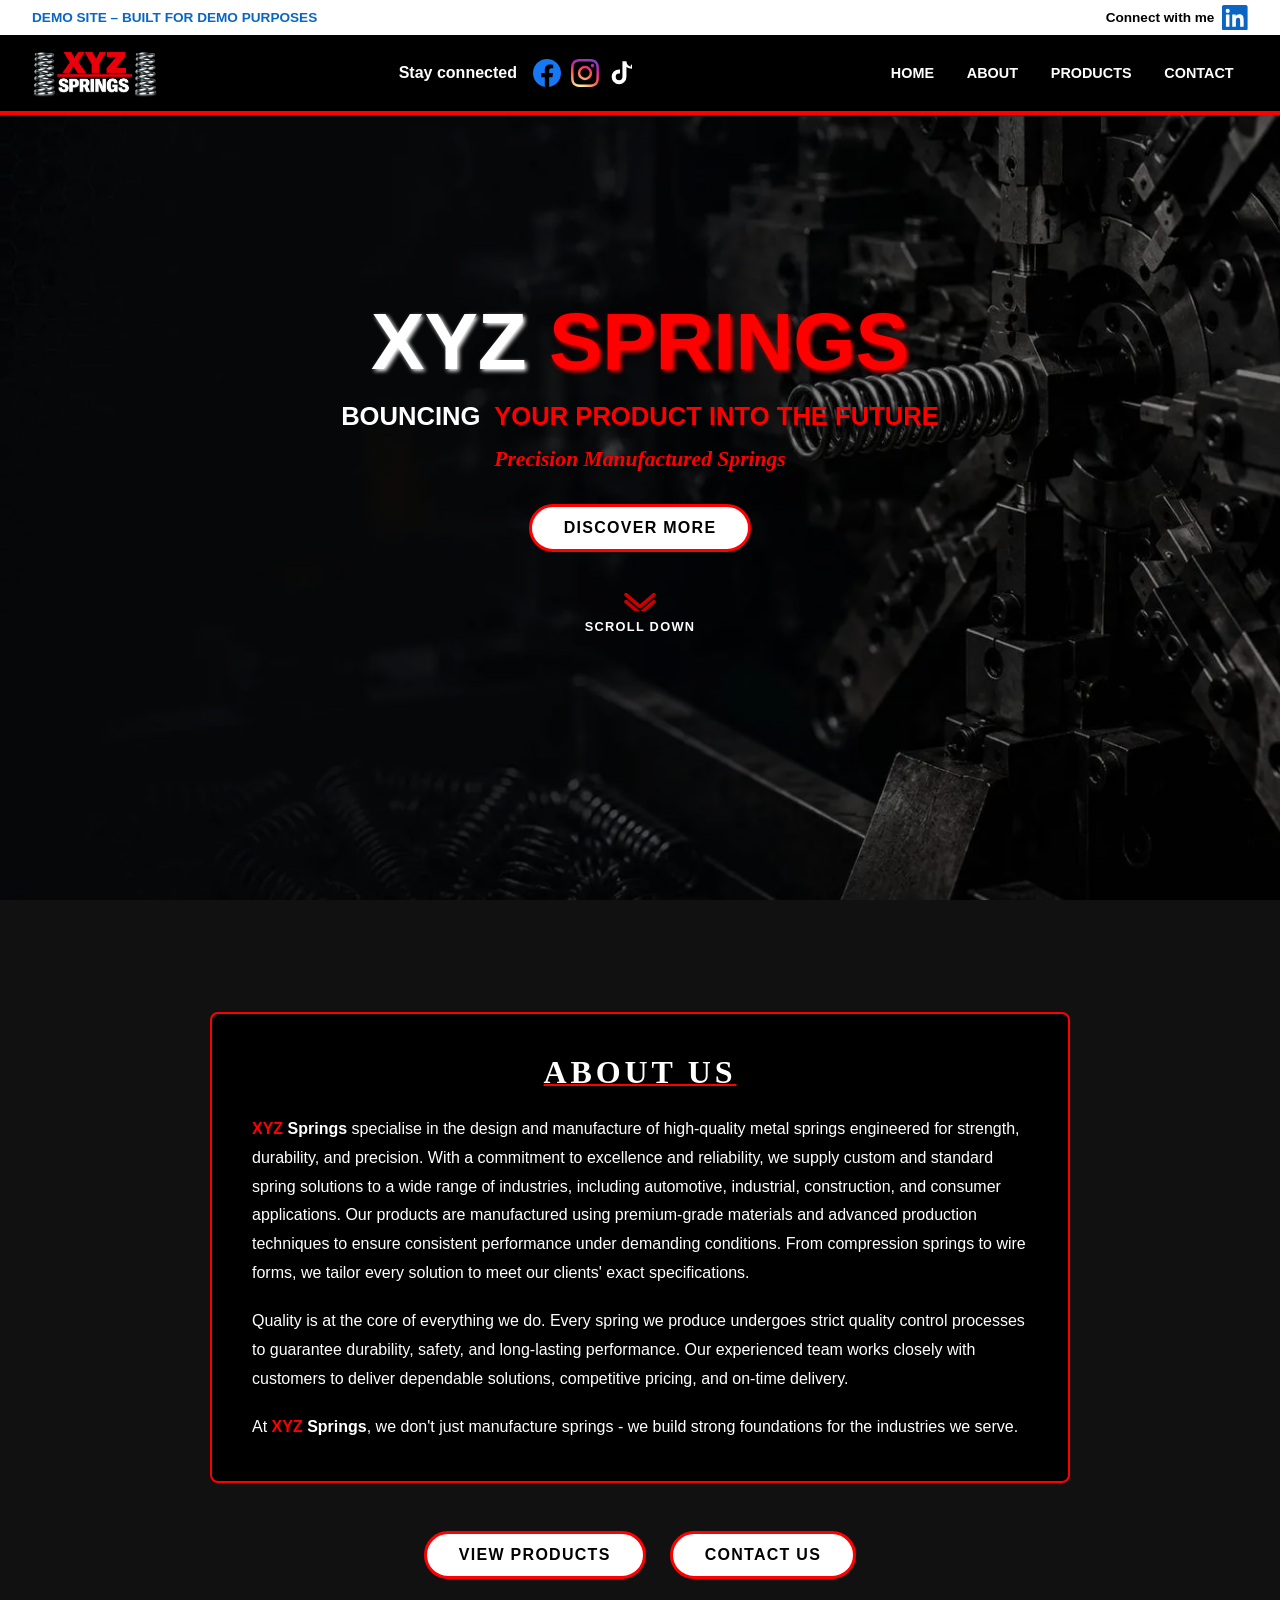
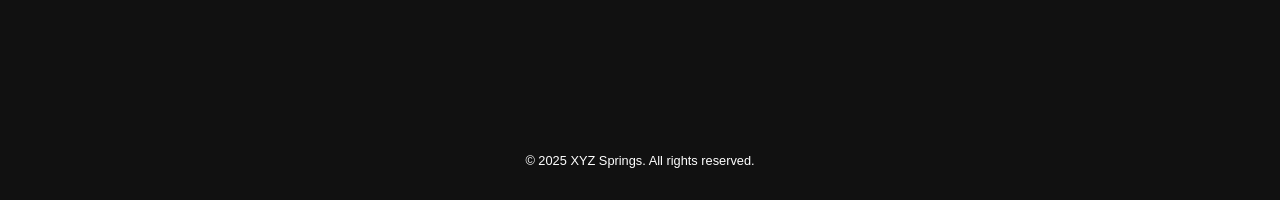
==== xyzspringswebsite/index.html @ 421bb746 "Add files via upload" ====
<!DOCTYPE html>
<html lang="en">
  <head>
    <meta charset="UTF-8">
    <meta name="viewport" content="width=device-width, initial-scale=1.0">
    
    <title>Home | XYZ Springs</title>
    <meta name="description" content="XYZ Springs manufactures high-quality metal compression springs, tension springs, torsion springs and wire forms.">
    <link rel="canonical" href="https://www.xyzsprings.vercel.app/">
    
    <meta name="robots" content="index, follow">

    <meta name="author" content="Nazarite Digital Solutions">
    
    <link rel="icon" type="image/svg+xml" href="xyzspringsfavicon.svg">
    <link rel="stylesheet" href="xyzsprings-headercss.css">
    
    <style>
      *, 
      *::before, 
      *::after {
        box-sizing: border-box;
        margin: 0;
        padding: 0;
      }

      html {
        scroll-behavior: smooth;
      }

      body {
        overflow-x: hidden;
      }
        
/* ─────────────────────────────────────────────────── HERO PAGE ──────────────────────────────────────────────────── */
        
      .site-header {
        position: fixed;
        top: 0;
        left: 0;
        width: 100%;
        z-index: 1000;
      }
      
      #hero {
        position: relative;
        width: 100%;
        height: 100vh;
        overflow: hidden;
        display: flex;
        align-items: center;
        justify-content: center;
      }

      .hero-bg {
        position: absolute;
        inset: 0;
        background-image: image-set(
          url("heropage-background.webp") type("image/webp"),
          url("heropage-background.jpg") type("image/png")
        );
        background-size: cover;
        background-position: center;
        background-repeat: no-repeat;
        z-index: 0;
        animation: bgFlyIn 1s cubic-bezier(0.22, 1, 0.36, 1) forwards;
      }

      @keyframes bgFlyIn {
        from { transform: translateX(100%); }
        to   { transform: translateX(0); }
      }

      .hero-bg::after {
        content: '';
        position: absolute;
        inset: 0;
        background: rgba(0,0,0,0.45);
      }

      /* ---------- HERO PAGE WRAPPER ---------- */
        
      .hero-content {
        position: relative;
        z-index: 1;
        display: flex;
        flex-direction: column;
        align-items: center;
        text-align: center;
        width: 90%;
        max-width: 900px;
        margin-top: 2rem;
        animation: contentFlyIn 1s cubic-bezier(0.22, 1, 0.36, 1) 0.15s both;
      }

      @keyframes contentFlyIn {
        from { transform: translateX(-110vw); opacity: 0; }
        to   { transform: translateX(0);      opacity: 1; }
      }

      /* ---------- MAIN TITLE ---------- */
        
      .hero-title {
        font-family: Arial, sans-serif;
        font-size: clamp(2.5rem, 7vw, 5rem);
        font-weight: 700;
        text-transform: uppercase;
        line-height: 1.1;
        margin-bottom: 1rem;
      }

      .hero-title .red { 
        color: white;
        text-shadow: 2px 2px 4px white;
      }
        
      .hero-title .white { 
        color: red; 
        text-shadow: 2px 2px 4px red;
      }

      /* ---------- HERO PAGE TAGLINE ---------- */
        
      .hero-tagline {
        font-family: Arial, sans-serif;
        font-size: clamp(1rem, 3vw, 1.6rem);
        font-weight: 700;
        text-transform: uppercase;
        margin-bottom: 1rem;
      }

      .hero-tagline .white { 
        color: white; 
      }
        
      .hero-tagline .red { 
        color: red; 
      }

      .word-bouncing {
        display: inline-block;
        animation: contentFlyIn 1s cubic-bezier(0.22, 1, 0.36, 1) 0.15s both,
                   bounce 1.2s ease-in-out 1s infinite;
      }

      @keyframes bounce {
        0%,100% { transform: translateY(0); }
        50%      { transform: translateY(-8px); }
      }

      /* ---------- HERO PAGE SUB TAGLINE ---------- */
        
      .hero-sub {
        font-family: "Times New Roman", Times, serif;
        font-style: italic;
        font-size: clamp(1rem, 2.5vw, 1.35rem);
        font-weight: 700;
        color: red;
        margin-bottom: 2rem;
      }

      /* ---------- DISCOVER MORE BUTTON ---------- */
        
      .btn {
        font-family: Arial, sans-serif;
        font-size: 1rem;
        font-weight: 700;
        letter-spacing: 0.08em;
        color: black;
        background: white;
        border: 3px solid red;
        border-radius: 2rem;
        padding: 0.75rem 2rem;
        cursor: pointer;
        box-shadow: none;
        transition: background 0.2s, color 0.2s;
        text-decoration: none;
        display: inline-block;
      }

      /* ---------- SCROLL INDICATOR ---------- */
        
      .scroll-indicator {
        margin-top: 2.5rem;
        display: flex;
        flex-direction: column;
        align-items: center;
        gap: 0.2rem;
        animation: fadeIn 1s ease 1.5s both;
      }

      @keyframes fadeIn {
        from { opacity: 0; }
        to   { opacity: 1; }
      }

      .scroll-indicator .chevrons {
        display: flex;
        flex-direction: column;
        align-items: center;
        gap: 0;
        animation: scrollPulse 1.2s ease-in-out infinite;
      }

      @keyframes scrollPulse {
        0%,100% { transform: translateY(0); opacity: 1; }
        50%      { transform: translateY(6px); opacity: 0.5; }
      }

      .scroll-indicator svg {
        display: block;
        width: 2rem;
        height: 1.2rem;
      }

      .scroll-indicator .scroll-text {
        color: white;
        font-family: Arial, sans-serif;
        font-size: 0.8rem;
        font-weight: 600;
        letter-spacing: 0.1em;
        text-transform: uppercase;
        margin-top: 0.3rem;
      }

/* ─────────────────────────────────────────────────── ABOUT PAGE ─────────────────────────────────────────────────── */
        
      #about {
        background: white;
        padding-bottom: 6rem;
        min-height: 100vh;
        display: flex;
        flex-direction: column;
        align-items: center;
        scroll-margin-top: 4rem;
      }

      .about-box {
        width: 90%;
        max-width: 860px;
        border: 2px solid red;
        border-radius: 0.5rem;
        background: black;
        padding: 2.5rem 2.5rem 2.5rem 2.5rem;
      }

      .about-heading {
        font-family: 'Times New Roman', Times, serif;
        font-size: clamp(1.4rem, 4vw, 2rem);
        font-weight: 700;
        color: white;
        letter-spacing: 0.12em;
        text-transform: uppercase;
        text-align: center;
        text-decoration: 2px underline red;
        margin-bottom: 1.5rem;
      }

      .about-text {
        color: white;
        font-family: Arial, sans-serif;
        font-size: clamp(0.9rem, 2vw, 1rem);
        line-height: 1.8;
        text-align: left;
      }

      .about-text p {
        margin-bottom: 1.2rem;
      }

      .about-text p:last-child {
        margin-bottom: 0;
      }

      .about-text .red { 
        color: red;
        font-weight: 700;
      }
        
      .about-text .white { 
        color: white;
        font-weight: 700;
      }

      /* ---------- ABOUT PAGE BUTTONS ---------- */
      
      .about-buttons {
        display: flex;
        gap: 1.5rem;
        justify-content: center;
        margin-top: 3rem;
        flex-wrap: wrap;
      }

      /* ---------- COPYRIGHT ---------- */
        
      .copyright {
        color: white;
        font-family: Arial, sans-serif;
        font-size: 0.8rem;
        text-align: center;
        margin-top: 2rem;
        width: 100%;
        padding: 2rem 1rem;
        margin-top: auto;
      }
        
/* ───────────────────────────────────────────────── MEDIA QUERIES ────────────────────────────────────────────────── */

      /* ---------- HOVER EFFECTS ONLY ON DESKTOP ---------- */
        
      @media (min-width: 1025px) {
        .btn:hover {
          background: red;
          color: white;
        }
      }

      /* ---------- 1024px ---------- */
        
      @media (max-width: 1024px) {
        .btn { 
          pointer-events: auto; 
        }
            
        .btn:hover { 
          background: white; 
          color: black; 
        }

        nav { 
          gap: 1.2rem; 
        }

        .hero-title { 
          font-size: clamp(2rem, 6vw, 3.5rem); 
        }
            
        .hero-tagline { 
          font-size: clamp(0.9rem, 2.8vw, 1.3rem); 
        }

        .about-box { 
          padding: 2rem 1.8rem; 
        }
      }

      /* ---------- 700px ---------- */
        
      @media (max-width: 700px) {
        .btn:hover { 
          background: white; 
          color: black; 
        }

        nav { 
          gap: 0.9rem; 
        }
            
        nav a { 
          font-size: 0.8rem; 
        }

        .hero-content { 
          width: 95%; 
        }
            
        .hero-title { 
          font-size: clamp(1.8rem, 8vw, 3rem); 
        }
            
        .hero-tagline { 
          font-size: clamp(0.8rem, 3.5vw, 1.1rem); 
        }
            
        .hero-sub { 
          font-size: clamp(0.85rem, 3vw, 1.1rem); 
        }

        .about-box { 
          padding: 1.5rem 1.2rem; width: 95%; 
        }
            
        .about-buttons { 
          flex-direction: column; 
          align-items: center; 
        }
      }

      /* ---------- 468px ---------- */
        
      @media (max-width: 468px) {
        .btn:hover { 
          background: white; 
          color: black; 
        }

        header { 
          padding: 0 1rem; 
        }
            
        header .logo { 
          font-size: 1.1rem; 
        }
            
        nav { 
          gap: 0.6rem; 
        }
            
        nav a { 
          font-size: 0.72rem; 
        }

        .hero-title { 
          font-size: clamp(1.5rem, 10vw, 2.5rem); 
        }
            
        .hero-tagline { 
          font-size: clamp(0.75rem, 4vw, 1rem); 
        }
            
        .hero-sub { 
          font-size: clamp(0.8rem, 3.5vw, 1rem); 
        }
            
        .btn { 
          font-size: 0.85rem; 
          padding: 0.65rem 1.4rem; 
        }

        .about-box { 
          padding: 1.2rem 1rem; 
        }
            
        .about-text { 
          font-size: 0.88rem; 
        }
      }
    </style>
  </head>
    
<!-- ──────────────────────────────────────────────────── BODY ───────────────────────────────────────────────────── -->

  <body>

<!-- ─────────────────────────────────────────────────── HEADER ──────────────────────────────────────────────────── -->
    
    
<!-- ─────────────────────────────────────────────────── BANNER ──────────────────────────────────────────────────── -->
    
    <header class="site-header">
        <div class="banner">
            <span class="banner__left">DEMO SITE – BUILT FOR DEMO PURPOSES</span>
            <div class="banner__center">
                <span>Connect with me</span>
                <a href="linkedin-redirect-page.html" target="_blank" rel="noopener noreferrer" aria-label="LinkedIn">
                    <svg class="linkedin-logo" viewBox="0 0 24 24" fill="#0a66c2" xmlns="http://www.w3.org/2000/svg">
                        <path d="M20.447 20.452H17.01v-5.569c0-1.327-.024-3.037-1.851-3.037-1.853 0-2.137 1.446-2.137 2.94v5.666H9.585V9h3.299v1.561h.046c.46-.869 1.582-1.785 3.255-1.785 3.483 0 4.126 2.292 4.126 5.271v6.405zM5.337 7.433a1.915 1.915 0 1 1 0-3.83 1.915 1.915 0 0 1 0 3.83zm1.651 13.019H3.683V9h3.305v11.452zM22.225 0H1.771C.792 0 0 .774 0 1.729v20.542C0 23.227.792 24 1.771 24h20.451C23.2 24 24 23.227 24 22.271V1.729C24 .774 23.2 0 22.222 0h.003z"/>
                    </svg>
                </a>
            </div>
        </div>

<!-- ─────────────────────────────────────────────────── NAVBAR ──────────────────────────────────────────────────── -->

        <nav class="navbar" role="navigation" aria-label="Main navigation">
            <div class="navbar__logo">
                <picture>
                    <source srcset="xyzsprings-header-logo.webp" type="image/webp">
                    <img src="xyzsprings-header-logo.png" alt="XYZ Springs logo">
                </picture>
            </div>

            <!-- SOCIALS -->
            
            <div class="navbar__center">
                <span class="navbar__tagline">Stay connected</span>
                <div class="navbar__socials">
            
                    <!-- FCEBOOK -->
                    
                    <a href="social-media-redirect-page.html" target="_blank" rel="noopener noreferrer" aria-label="Facebook">
                    <svg class="social-icon" viewBox="0 0 24 24" fill="#1877F2" xmlns="http://www.w3.org/2000/svg">
                        <path d="M24 12.073C24 5.405 18.627 0 12 0S0 5.405 0 12.073C0 18.1 4.388 23.094 10.125 24v-8.437H7.078v-3.49h3.047V9.413c0-3.007 1.792-4.669 4.533-4.669 1.312 0 2.686.234 2.686.234v2.953H15.83c-1.491 0-1.956.925-1.956 1.874v2.25h3.328l-.532 3.49h-2.796V24C19.612 23.094 24 18.1 24 12.073z"/>
                    </svg>
                    </a>
                    
                    <!-- INSTAGRAM -->
                    
                    <a href="social-media-redirect-page.html" target="_blank" rel="noopener noreferrer" aria-label="Instagram">
                        <svg class="social-icon" viewBox="0 0 24 24" xmlns="http://www.w3.org/2000/svg">
                            <defs>
                                <radialGradient id="ig-grad" cx="30%" cy="107%" r="150%">
                                    <stop offset="0%" stop-color="#fdf497"/>
                                    <stop offset="5%" stop-color="#fdf497"/>
                                    <stop offset="45%" stop-color="#fd5949"/>
                                    <stop offset="60%" stop-color="#d6249f"/>
                                    <stop offset="90%" stop-color="#285AEB"/>
                                </radialGradient>
                            </defs>
                            <path fill="url(#ig-grad)" d="M12 2.163c3.204 0 3.584.012 4.85.07 3.252.148 4.771 1.691 4.919 4.919.058 1.265.069 1.645.069 4.849 0 3.205-.012 3.584-.069 4.849-.149 3.225-1.664 4.771-4.919 4.919-1.266.058-1.644.07-4.85.07-3.204 0-3.584-.012-4.849-.07-3.26-.149-4.771-1.699-4.919-4.92-.058-1.265-.07-1.644-.07-4.849 0-3.204.013-3.583.07-4.849.149-3.227 1.664-4.771 4.919-4.919 1.266-.057 1.645-.069 4.849-.069zm0-2.163c-3.259 0-3.667.014-4.947.072-4.358.2-6.78 2.618-6.98 6.98-.059 1.281-.073 1.689-.073 4.948 0 3.259.014 3.668.072 4.948.2 4.358 2.618 6.78 6.98 6.98 1.281.058 1.689.072 4.948.072 3.259 0 3.668-.014 4.948-.072 4.354-.2 6.782-2.618 6.979-6.98.059-1.28.073-1.689.073-4.948 0-3.259-.014-3.667-.072-4.947-.196-4.354-2.617-6.78-6.979-6.98C15.668.014 15.259 0 12 0zm0 5.838a6.162 6.162 0 1 0 0 12.324 6.162 6.162 0 0 0 0-12.324zM12 16a4 4 0 1 1 0-8 4 4 0 0 1 0 8zm6.406-11.845a1.44 1.44 0 1 0 0 2.881 1.44 1.44 0 0 0 0-2.881z"/>
                        </svg>
                    </a>
                    
                    <!-- TIKTOK -->
                    
                    <a href="social-media-redirect-page.html" target="_blank" rel="noopener noreferrer" aria-label="TikTok">
                        <svg class="social-icon" viewBox="0 0 24 24" fill="#ffffff" xmlns="http://www.w3.org/2000/svg">
                            <path d="M19.59 6.69a4.83 4.83 0 0 1-3.77-4.25V2h-3.45v13.67a2.89 2.89 0 0 1-2.88 2.5 2.89 2.89 0 0 1-2.89-2.89 2.89 2.89 0 0 1 2.89-2.89c.28 0 .54.04.79.1V9.01a6.33 6.33 0 0 0-.79-.05 6.34 6.34 0 0 0-6.34 6.34 6.34 6.34 0 0 0 6.34 6.34 6.34 6.34 0 0 0 6.33-6.34l-.03-8.41a8.16 8.16 0 0 0 4.78 1.52V5.02a4.85 4.85 0 0 1-1-.33z"/>
                        </svg>
                    </a>
                </div>
            </div>

            <!-- RIGHT NAV LINKS -->
            
            <ul class="navbar__links" role="list">
                <li><a href="index.html">HOME</a></li>
                <li><a href="index.html#about">ABOUT</a></li>
                <li><a href="products.html">PRODUCTS</a></li>
                <li><a href="contact.html">CONTACT</a></li>
            </ul>

            <!-- HAMBURGER FOR TABLET AND MOBILE ONLY -->
            
            <button class="hamburger" id="hamburger" aria-label="Toggle menu" aria-expanded="false" aria-controls="mobile-menu">
                <span></span>
                <span></span>
                <span></span>
            </button>
        </nav>
    

        <!-- MOBILE DROP DOWN -->
        
        <div class="mobile-menu" id="mobile-menu" role="menu">
            <div class="mobile-menu__socials">
                <span class="navbar__tagline">Stay connected</span>
                
                <!-- FCEBOOK -->
                
                <a href="social-media-redirect-page.html" target="_blank" rel="noopener noreferrer" aria-label="Facebook">
                    <svg class="social-icon" viewBox="0 0 24 24" fill="#1877F2" xmlns="http://www.w3.org/2000/svg">
                        <path d="M24 12.073C24 5.405 18.627 0 12 0S0 5.405 0 12.073C0 18.1 4.388 23.094 10.125 24v-8.437H7.078v-3.49h3.047V9.413c0-3.007 1.792-4.669 4.533-4.669 1.312 0 2.686.234 2.686.234v2.953H15.83c-1.491 0-1.956.925-1.956 1.874v2.25h3.328l-.532 3.49h-2.796V24C19.612 23.094 24 18.1 24 12.073z"/>
                    </svg>
                </a>
                
                <!-- INSTAGRAM -->
                
                <a href="social-media-redirect-page.html" target="_blank" rel="noopener noreferrer" aria-label="Instagram">
                    <svg class="social-icon" viewBox="0 0 24 24" xmlns="http://www.w3.org/2000/svg">
                        <defs>
                            <radialGradient id="ig-grad-m" cx="30%" cy="107%" r="150%">
                                <stop offset="0%" stop-color="#fdf497"/>
                                <stop offset="5%" stop-color="#fdf497"/>
                                <stop offset="45%" stop-color="#fd5949"/>
                                <stop offset="60%" stop-color="#d6249f"/>
                                <stop offset="90%" stop-color="#285AEB"/>
                            </radialGradient>
                        </defs>
                        <path fill="url(#ig-grad-m)" d="M12 2.163c3.204 0 3.584.012 4.85.07 3.252.148 4.771 1.691 4.919 4.919.058 1.265.069 1.645.069 4.849 0 3.205-.012 3.584-.069 4.849-.149 3.225-1.664 4.771-4.919 4.919-1.266.058-1.644.07-4.85.07-3.204 0-3.584-.012-4.849-.07-3.26-.149-4.771-1.699-4.919-4.92-.058-1.265-.07-1.644-.07-4.849 0-3.204.013-3.583.07-4.849.149-3.227 1.664-4.771 4.919-4.919 1.266-.057 1.645-.069 4.849-.069zm0-2.163c-3.259 0-3.667.014-4.947.072-4.358.2-6.78 2.618-6.98 6.98-.059 1.281-.073 1.689-.073 4.948 0 3.259.014 3.668.072 4.948.2 4.358 2.618 6.78 6.98 6.98 1.281.058 1.689.072 4.948.072 3.259 0 3.668-.014 4.948-.072 4.354-.2 6.782-2.618 6.979-6.98.059-1.28.073-1.689.073-4.948 0-3.259-.014-3.667-.072-4.947-.196-4.354-2.617-6.78-6.979-6.98C15.668.014 15.259 0 12 0zm0 5.838a6.162 6.162 0 1 0 0 12.324 6.162 6.162 0 0 0 0-12.324zM12 16a4 4 0 1 1 0-8 4 4 0 0 1 0 8zm6.406-11.845a1.44 1.44 0 1 0 0 2.881 1.44 1.44 0 0 0 0-2.881z"/>
                    </svg>
                </a>
                
                <!-- TIKTOK -->
                
                <a href="social-media-redirect-page.html" target="_blank" rel="noopener noreferrer" aria-label="TikTok">
                    <svg class="social-icon" viewBox="0 0 24 24" fill="#ffffff" xmlns="http://www.w3.org/2000/svg">
                        <path d="M19.59 6.69a4.83 4.83 0 0 1-3.77-4.25V2h-3.45v13.67a2.89 2.89 0 0 1-2.88 2.5 2.89 2.89 0 0 1-2.89-2.89 2.89 2.89 0 0 1 2.89-2.89c.28 0 .54.04.79.1V9.01a6.33 6.33 0 0 0-.79-.05 6.34 6.34 0 0 0-6.34 6.34 6.34 6.34 0 0 0 6.34 6.34 6.34 6.34 0 0 0 6.33-6.34l-.03-8.41a8.16 8.16 0 0 0 4.78 1.52V5.02a4.85 4.85 0 0 1-1-.33z"/>
                    </svg>
                </a>
            </div>
            <ul class="mobile-menu__links" role="list">
                <li><a href="index.html">HOME</a></li>
                <li><a href="index.html#about">ABOUT</a></li>
                <li><a href="products.html">PRODUCTS</a></li>
                <li><a href="contact.html">CONTACT</a></li>
            </ul>
        </div>
    </header>
    
    <script>
        const hamburger = document.getElementById('hamburger');
        const mobileMenu = document.getElementById('mobile-menu');

        hamburger.addEventListener('click', () => {
        const isOpen = hamburger.classList.toggle('open');
        mobileMenu.classList.toggle('open', isOpen);
        hamburger.setAttribute('aria-expanded', isOpen);
        });
    </script>
    
<!-- ───────────────────────────────────────────────── HERO PAGE ─────────────────────────────────────────────────── -->
        
    <section id="hero">
        <div class="hero-bg"></div>

        <div class="hero-content">
            <h1 class="hero-title">
                <span class="red">XYZ</span> <span class="white">SPRINGS</span>
            </h1>

            <!---------- HERO PAGE TAGLINE ---------->
            
            <p class="hero-tagline">
                <span class="word-bouncing white">BOUNCING</span>
                <span class="red">&nbsp;YOUR PRODUCT INTO THE FUTURE</span>
            </p>

            <!---------- HERO PAGE SUB TAGLINE ---------->
            
            <p class="hero-sub">Precision Manufactured Springs</p>

            <a href="products.html" class="btn">DISCOVER MORE</a>

            <!---------- SCROLL INDICATOR ---------->
            
            <div class="scroll-indicator">
                <div class="chevrons">
                    <svg viewBox="0 0 32 18" fill="none" xmlns="http://www.w3.org/2000/svg">
                        <polyline points="2,2 16,14 30,2" stroke="#cc0000" stroke-width="3.5" stroke-linecap="round" stroke-linejoin="round"/>
                        <polyline points="2,9 16,21 30,9" stroke="#cc0000" stroke-width="3.5" stroke-linecap="round" stroke-linejoin="round"/>
                    </svg>
                </div>
                <span class="scroll-text">scroll down</span>
            </div>
        </div>
    </section>

<!-- ──────────────────────────────────────────────── ABOUT PAGE ─────────────────────────────────────────────────── -->
        
    <section id="about" style="background:#111; padding-top: calc(5rem + 2rem); padding-bottom: 0; display:flex; flex-direction:column; align-items:center; min-height:100vh;">

      <!---------- ABOUT PAGE BOX ---------->
        
      <div class="about-box">
        <h2 class="about-heading">About Us</h2>
        <div class="about-text">
          <p>
            <span class="red">XYZ</span> <span class="white">Springs</span> specialise in the design and 
            manufacture of high-quality metal springs engineered for strength, durability, and precision. 
            With a commitment to excellence and reliability, we supply custom and standard spring solutions to 
            a wide range of industries, including automotive, industrial, construction, and consumer applications. 
            Our products are manufactured using premium-grade materials and advanced production techniques to 
            ensure consistent performance under demanding conditions. From compression springs to wire forms, we 
            tailor every solution to meet our clients' exact specifications.
          </p>
          <p>
            Quality is at the core of everything we do. Every spring we produce undergoes strict quality control 
            processes to guarantee durability, safety, and long-lasting performance. Our experienced team works 
            closely with customers to deliver dependable solutions, competitive pricing, and on-time delivery.
          </p>
          <p>
            At <span class="red">XYZ</span> <span class="white">Springs</span>, we don't just manufacture 
            springs - we build strong foundations for the industries we serve.
          </p>
        </div>
      </div>

      <!---------- ABOUT PAGE BUTTONS ---------->
        
      <div class="about-buttons">
        <a href="products.html" class="btn">VIEW PRODUCTS</a>
        <a href="contact.html" class="btn">CONTACT US</a>
      </div>

      <!---------- COPYRIGHT ---------->
        
      <div class="copyright">
        &copy; 2025 XYZ Springs. All rights reserved.
      </div>

    </section>
        
    <script defer src="/_vercel/speed-insights/script.js"></script>
    <script defer src="/_vercel/insights/script.js"></script>

  </body>
</html>
---- xyzspringswebsite/xyzsprings-headercss.css ----
*, *::before, *::after {
            box-sizing: border-box;
            margin: 0;
            padding: 0;
        }

        html {
            font-size: 16px;
        }

        body {
            font-family: Arial, sans-serif;
            background-color: #111111;
            min-height: 100vh;
        }

        a {
            text-decoration: none;
        }

/* ──────────────────────────────────────────────────── BANNER ────────────────────────────────────────────────────── */
        
        .banner {
            width: 100%;
            background-color: white;
            padding: 0.3rem 2rem;
            display: flex;
            align-items: center;
            justify-content: space-between;
            gap: 1rem;
        }

        .banner__left {
            font-family: Arial, sans-serif;
            font-size: 0.85rem;
            font-weight: 700;
            color: #0a66c2;
            white-space: nowrap;
        }

        .banner__center {
            display: flex;
            align-items: center;
            gap: 0.5rem;
            font-family: Arial, sans-serif;
            font-size: 0.85rem;
            font-weight: 700;
            color: black;
        }

        .banner__center a {
            display: flex;
            align-items: center;
            color: #0a66c2;
            transition: opacity 0.2s;
        }
        
        .banner__center a:hover {
            background-color: white;
        }
      
        .linkedin-logo:hover {
            background-color: black;
        }

        .linkedin-logo {
            width: 1.6rem;
            height: 1.6rem;   
        }

/* ──────────────────────────────────────────────────── NAVBAR ────────────────────────────────────────────────────── */
       
        .navbar {
            width: 100%;
            height: 5rem;
            background-color: black;
            display: flex;
            align-items: center;
            justify-content: space-between;
            padding: 0 2rem;
            gap: 2rem;
            border-bottom: 4px solid red;
            position: relative;
            z-index: 1001;
        }

    /* ---------- LEFT LOGO ---------- */    
        
        .navbar__logo {
            flex-shrink: 0;
            display: flex;
            align-items: center;
        }

        .navbar__logo img {
            height: 3rem;
            width: auto;
            display: block;
            object-fit: contain;
        }

    /* ---------- SOCIALS ---------- */
        
        .navbar__center {
            display: flex;
            align-items: center;
            gap: 1rem;
            flex-shrink: 0;
        }

        .navbar__tagline {
            font-family: Arial, sans-serif;
            font-size: 1rem;
            font-weight: 700;
            color: white;
            white-space: nowrap;
        }

        .navbar__socials {
            display: flex;
            align-items: center;
            gap: 0.6rem;
        }

        .navbar__socials a {
            display: flex;
            align-items: center;
            justify-content: center;
            transition: transform 0.2s, opacity 0.2s;
        }

        .navbar__socials a:hover {
            opacity: 0.8;
            transform: scale(1.12);
        }

        .social-icon {
            width: 1.75rem;
            height: 1.75rem;
        }

    /* ---------- RIGHT NAV LINKS ---------- */
        
        .navbar__links {
            display: flex;
            align-items: center;
            gap: 0.25rem;
            list-style: none;
            flex-shrink: 0;
        }

        .navbar__links li a {
            font-family: Arial, sans-serif;
            font-size: 0.9rem;
            font-weight: 700;
            color: white;
            padding: 0.45rem 0.9rem;
            border-radius: 0;
            display: inline-block;
            transition: background-color 0.2s, border-radius 0.2s, transform 0.2s;
        }

        /* ---------- KEYFRAMES ---------- */
        
        @keyframes navBounce {
            0%   { transform: translateY(0); }
            30%  { transform: translateY(-6px); }
            55%  { transform: translateY(0); }
            75%  { transform: translateY(-3px); }
            90%  { transform: translateY(0); }
            100% { transform: translateY(0); }
        }

        .navbar__links li a:hover {
            background-color: red;
            border-radius: 25px;
            animation: navBounce 0.5s ease forwards;
        }

/* ─────────────────────────────────────────────────── HAMBURGER ──────────────────────────────────────────────────── */
    
        .hamburger {
            display: none;
            flex-direction: column;
            justify-content: space-between;
            width: 1.75rem;
            height: 1.2rem;
            cursor: pointer;
            background: none;
            border: none;
            padding: 0;
            flex-shrink: 0;
            z-index: 10;
        }

        .hamburger span {
            display: block;
            width: 100%;
            height: 2px;
            background-color: white;
            border-radius: 2px;
            transition: transform 0.3s, opacity 0.3s, background-color 0.3s;
        }

    /* ---------- HAMBURGER OPEN STATE ---------- */
        
        .hamburger.open span:nth-child(1) {
            transform: translateY(9px) rotate(45deg);
             background-color: red;
        }
        .hamburger.open span:nth-child(2) {
            opacity: 0;
        }
        .hamburger.open span:nth-child(3) {
            transform: translateY(-9px) rotate(-45deg);
            background-color: red;
        }

    /* ---------- MOBILE DROP DOWN MENU ---------- */
        
        .mobile-menu {
            display: none;
            background-color: black;
            width: 100%;
            border-bottom: 4px solid red;
            z-index: 999;
        }

        .mobile-menu.open {
            display: block;
        }

        .mobile-menu__links {
            list-style: none;
            padding: 0.5rem 0;
        }

        .mobile-menu__links li a {
            display: block;
            font-family: Arial, sans-serif;
            font-weight: 700;
            font-size: 1rem;
            color: white;
            padding: 0.85rem 2rem;
            border-bottom: 1px solid rgba(255,255,255,0.08);
        }

        .mobile-menu__socials {
            display: flex;
            align-items: center;
            gap: 1rem;
            padding: 1rem 2rem;
            border-top: 1px solid rgba(255,255,255,0.08);
        }

        .mobile-menu__socials .navbar__tagline {
            font-size: 0.9rem;
        }

/* ───────────────────────────────────────────────── MEDIA QUERIES ────────────────────────────────────────────────── */
        
    @media (max-width: 1024px) {
        .banner {
            padding: 0.5rem 1.5rem;
            flex-wrap: wrap;
            gap: 0.4rem;
        }

        .banner__left {
            font-size: 0.8rem;
        }

        .banner__center {
            font-size: 0.8rem;
        }

        .navbar {
            padding: 0.75rem 1.5rem;
        }

    /* ---------- SHOW LINKS ON HAMBURGER ---------- */
        
        .navbar__center,
        .navbar__links {
            display: none;
        }

        .hamburger {
            display: flex;
        }

    /* ---------- REMOVE HOVER EFFECTS ON MOBILE AND TABLET ---------- */
        
        .navbar__links li a:hover,
        .navbar__socials a:hover,
        .banner__center a:hover {
            background-color: transparent;
            border-radius: 0;
            animation: none;
            opacity: 1;
            transform: none;
        }

        .mobile-menu {
            display: none;
        }

        .mobile-menu.open {
            display: block;
        }
    }

    @media (max-width: 700px) {
        .banner {
            padding: 0.5rem 1rem;
            flex-direction: column;
            align-items: flex-start;
            gap: 0.3rem;
        }

        .banner__left {
            font-size: 0.75rem;
            white-space: normal;
        }

        .banner__center {
            font-size: 0.75rem;
            align-items: center; /* ADD THIS */
        }

        .navbar {
            padding: 0.65rem 1rem;
        }

        .navbar__logo img,
        .navbar__logo-placeholder {
            height: 2.5rem;
        }

        .mobile-menu__links li a {
            padding: 0.75rem 1rem;
            font-size: 0.95rem;
        }

        .mobile-menu__socials {
            padding: 0.75rem 1rem;
        }
    }

    @media (max-width: 468px) {
        .banner {
            padding: 0.4rem 0.75rem;
        }

        .banner__left {
            font-size: 0.68rem;
        }

        .banner__center {
            font-size: 0.68rem;
            gap: 0.35rem;
            align-items: center;
        }

        .linkedin-logo {
            width: 1.3rem;
            height: 1.3rem;
        }

        .navbar {
            padding: 0.6rem 0.75rem;
        }

        .navbar__logo img {
            height: 2.1rem;
            width: 5.5rem;
        }

        .mobile-menu__links li a {
            font-size: 0.9rem;
            padding: 0.7rem 0.75rem;
        }

        .mobile-menu__socials {
            padding: 0.7rem 0.75rem;
            flex-wrap: wrap;
            gap: 0.75rem;
        }

        .mobile-menu__socials .navbar__tagline {
            font-size: 0.82rem;
            width: 100%;
        }

        .social-icon {
            width: 1.5rem;
            height: 1.5rem;
        }
    }
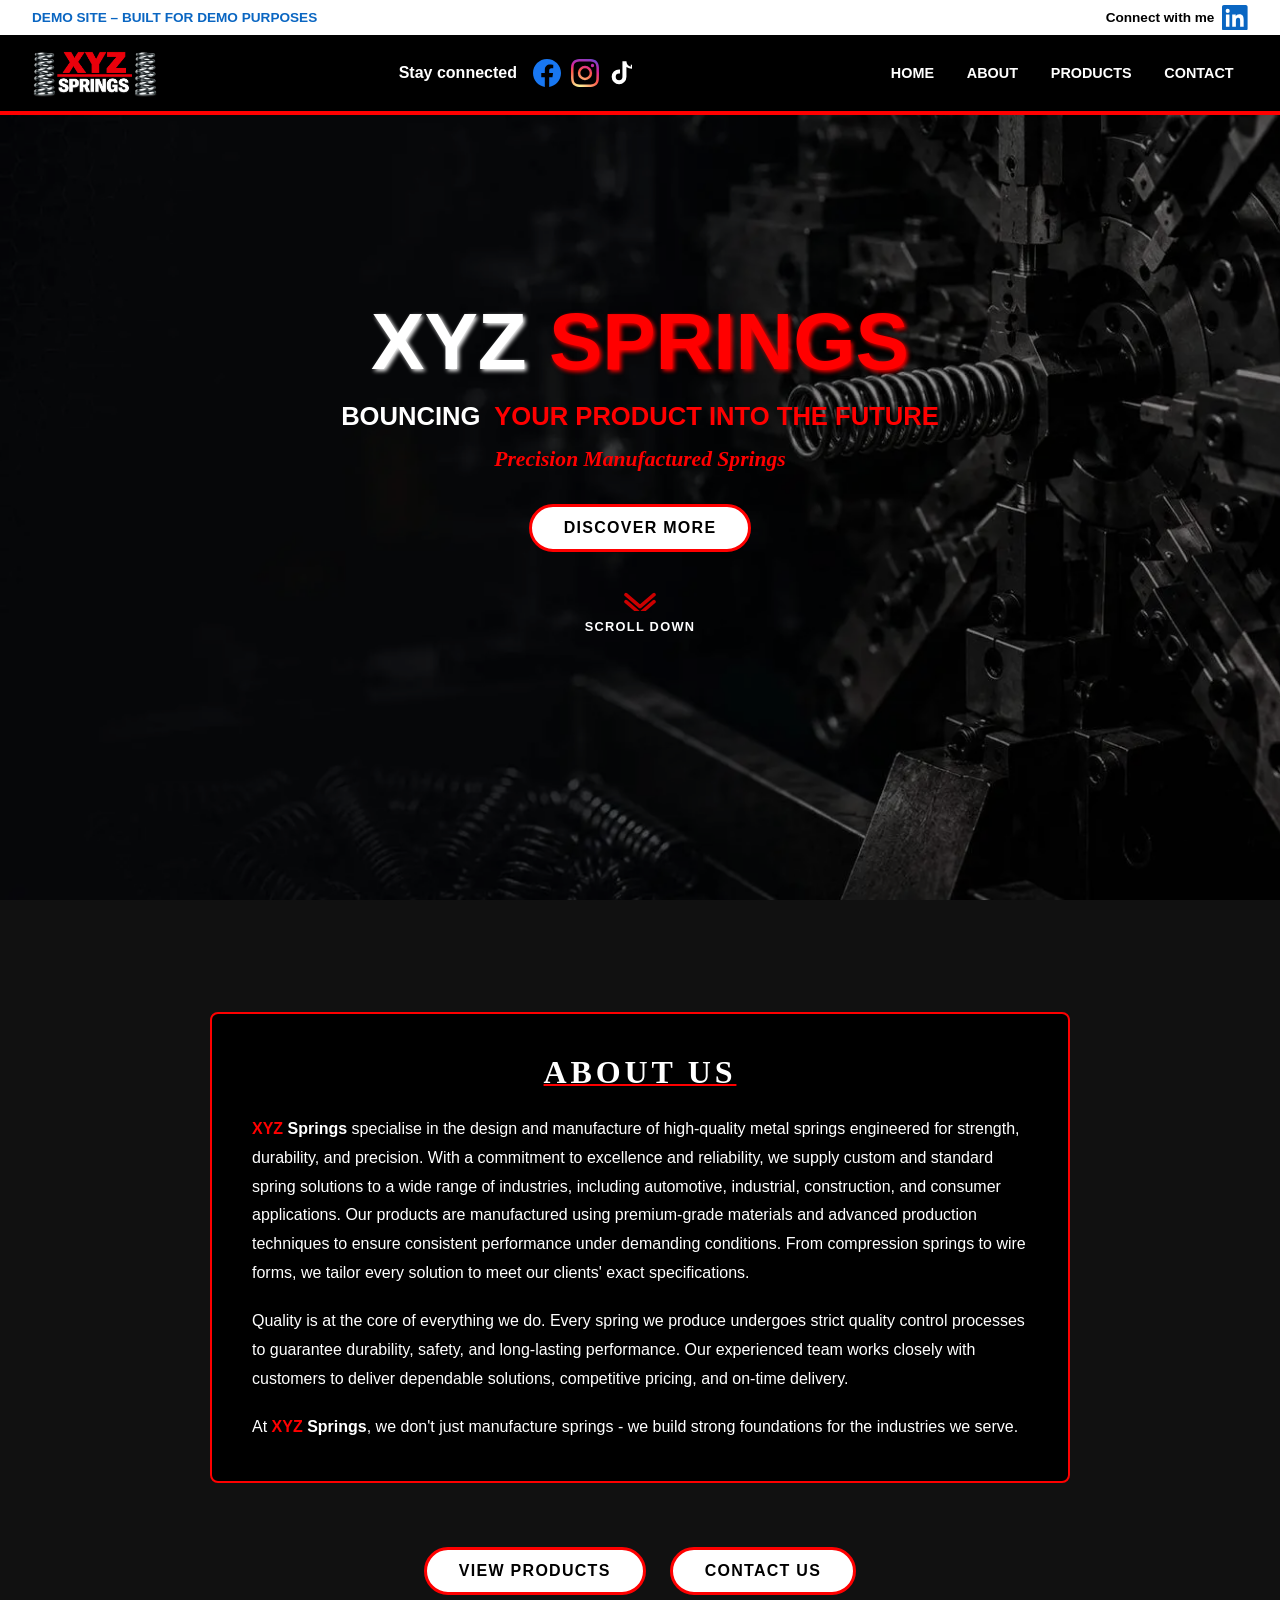
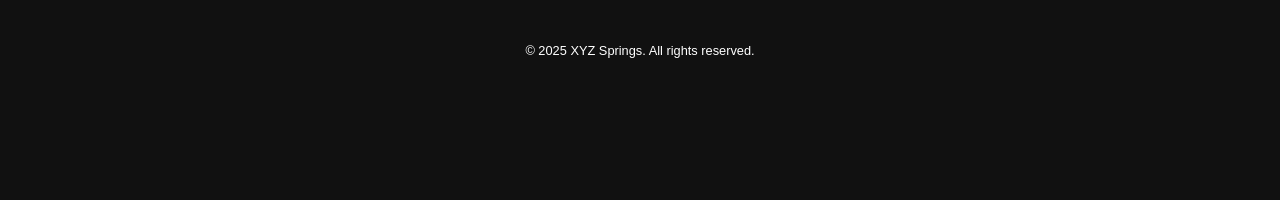
==== commit 26b87259: "Add files via upload" ====
--- a/xyzspringswebsite/index.html
+++ b/xyzspringswebsite/index.html
@@ -13,7 +13,7 @@
     <meta name="author" content="Nazarite Digital Solutions">
     
     <link rel="icon" type="image/svg+xml" href="xyzspringsfavicon.svg">
-    <link rel="stylesheet" href="xyzsprings-headercss.css">
+    <link rel="stylesheet" href="header-css.css">
     
     <style>
       *, 
@@ -42,7 +42,7 @@
         z-index: 1000;
       }
       
-      #hero {
+      #hero-page {
         position: relative;
         width: 100%;
         height: 100vh;
@@ -80,7 +80,7 @@
 
       /* ---------- HERO PAGE WRAPPER ---------- */
         
-      .hero-content {
+      .hero-page-content {
         position: relative;
         z-index: 1;
         display: flex;
@@ -100,7 +100,7 @@
 
       /* ---------- MAIN TITLE ---------- */
         
-      .hero-title {
+      .hero-page-title {
         font-family: Arial, sans-serif;
         font-size: clamp(2.5rem, 7vw, 5rem);
         font-weight: 700;
@@ -109,19 +109,19 @@
         margin-bottom: 1rem;
       }
 
-      .hero-title .red { 
+      .hero-page-title .red-xyz-hero-page-title { 
         color: white;
         text-shadow: 2px 2px 4px white;
       }
         
-      .hero-title .white { 
+      .hero-page-title .white-xyz-hero-page-title { 
         color: red; 
         text-shadow: 2px 2px 4px red;
       }
 
       /* ---------- HERO PAGE TAGLINE ---------- */
         
-      .hero-tagline {
+      .hero-page-tagline {
         font-family: Arial, sans-serif;
         font-size: clamp(1rem, 3vw, 1.6rem);
         font-weight: 700;
@@ -129,15 +129,15 @@
         margin-bottom: 1rem;
       }
 
-      .hero-tagline .white { 
+      .hero-page-tagline .hero-page-tagline-bouncing-white-word { 
         color: white; 
       }
         
-      .hero-tagline .red { 
+      .hero-page-tagline .hero-page-tagline-red-sentence { 
         color: red; 
       }
 
-      .word-bouncing {
+      .hero-page-tagline-bouncing-white-word {
         display: inline-block;
         animation: contentFlyIn 1s cubic-bezier(0.22, 1, 0.36, 1) 0.15s both,
                    bounce 1.2s ease-in-out 1s infinite;
@@ -150,7 +150,7 @@
 
       /* ---------- HERO PAGE SUB TAGLINE ---------- */
         
-      .hero-sub {
+      .hero-page-sub {
         font-family: "Times New Roman", Times, serif;
         font-style: italic;
         font-size: clamp(1rem, 2.5vw, 1.35rem);
@@ -161,7 +161,8 @@
 
       /* ---------- DISCOVER MORE BUTTON ---------- */
         
-      .btn {
+      .about-page-button,
+      .hero-page-button {
         font-family: Arial, sans-serif;
         font-size: 1rem;
         font-weight: 700;
@@ -225,7 +226,7 @@
 
 /* ─────────────────────────────────────────────────── ABOUT PAGE ─────────────────────────────────────────────────── */
         
-      #about {
+      #about-page {
         background: white;
         padding-bottom: 6rem;
         min-height: 100vh;
@@ -235,7 +236,7 @@
         scroll-margin-top: 4rem;
       }
 
-      .about-box {
+      .about-page-box {
         width: 90%;
         max-width: 860px;
         border: 2px solid red;
@@ -244,7 +245,7 @@
         padding: 2.5rem 2.5rem 2.5rem 2.5rem;
       }
 
-      .about-heading {
+      .about-page-heading {
         font-family: 'Times New Roman', Times, serif;
         font-size: clamp(1.4rem, 4vw, 2rem);
         font-weight: 700;
@@ -256,7 +257,7 @@
         margin-bottom: 1.5rem;
       }
 
-      .about-text {
+      .about-page-text {
         color: white;
         font-family: Arial, sans-serif;
         font-size: clamp(0.9rem, 2vw, 1rem);
@@ -264,31 +265,31 @@
         text-align: left;
       }
 
-      .about-text p {
+      .about-page-text p {
         margin-bottom: 1.2rem;
       }
 
-      .about-text p:last-child {
+      .about-page-text p:last-child {
         margin-bottom: 0;
       }
 
-      .about-text .red { 
+      .about-page-text .about-page-red-xyz { 
         color: red;
         font-weight: 700;
       }
         
-      .about-text .white { 
+      .about-page-text .about-page-white-springs { 
         color: white;
         font-weight: 700;
       }
 
       /* ---------- ABOUT PAGE BUTTONS ---------- */
       
-      .about-buttons {
+      .about-page-buttons {
         display: flex;
         gap: 1.5rem;
         justify-content: center;
-        margin-top: 3rem;
+        margin-top: 4rem;
         flex-wrap: wrap;
       }
 
@@ -299,10 +300,9 @@
         font-family: Arial, sans-serif;
         font-size: 0.8rem;
         text-align: center;
-        margin-top: 2rem;
+        margin-top: 1rem;
         width: 100%;
         padding: 2rem 1rem;
-        margin-top: auto;
       }
         
 /* ───────────────────────────────────────────────── MEDIA QUERIES ────────────────────────────────────────────────── */
@@ -310,7 +310,8 @@
       /* ---------- HOVER EFFECTS ONLY ON DESKTOP ---------- */
         
       @media (min-width: 1025px) {
-        .btn:hover {
+        .about-page-button:hover,
+        .hero-page-button:hover {
           background: red;
           color: white;
         }
@@ -319,28 +320,26 @@
       /* ---------- 1024px ---------- */
         
       @media (max-width: 1024px) {
-        .btn { 
+        .about-page-button:hover,
+        .hero-page-button:hover { 
           pointer-events: auto; 
         }
             
-        .btn:hover { 
+        .about-page-button:hover,
+        .hero-page-button:hover {
           background: white; 
           color: black; 
         }
 
-        nav { 
-          gap: 1.2rem; 
-        }
-
-        .hero-title { 
+        .hero-page-title { 
           font-size: clamp(2rem, 6vw, 3.5rem); 
         }
             
-        .hero-tagline { 
+        .hero-page-tagline { 
           font-size: clamp(0.9rem, 2.8vw, 1.3rem); 
         }
 
-        .about-box { 
+        .about-page-box { 
           padding: 2rem 1.8rem; 
         }
       }
@@ -348,40 +347,33 @@
       /* ---------- 700px ---------- */
         
       @media (max-width: 700px) {
-        .btn:hover { 
+        .about-page-button:hover,
+        .hero-page-button:hover { 
           background: white; 
           color: black; 
         }
 
-        nav { 
-          gap: 0.9rem; 
-        }
-            
-        nav a { 
-          font-size: 0.8rem; 
-        }
-
-        .hero-content { 
+        .hero-page-content { 
           width: 95%; 
         }
             
-        .hero-title { 
+        .hero-page-title { 
           font-size: clamp(1.8rem, 8vw, 3rem); 
         }
             
-        .hero-tagline { 
+        .hero-page-tagline { 
           font-size: clamp(0.8rem, 3.5vw, 1.1rem); 
         }
             
-        .hero-sub { 
+        .hero-page-sub { 
           font-size: clamp(0.85rem, 3vw, 1.1rem); 
         }
 
-        .about-box { 
+        .about-page-box { 
           padding: 1.5rem 1.2rem; width: 95%; 
         }
             
-        .about-buttons { 
+        .about-page-buttons { 
           flex-direction: column; 
           align-items: center; 
         }
@@ -390,49 +382,35 @@
       /* ---------- 468px ---------- */
         
       @media (max-width: 468px) {
-        .btn:hover { 
+        .about-page-button:hover,
+        .hero-page-button:hover { 
           background: white; 
           color: black; 
         }
 
-        header { 
-          padding: 0 1rem; 
-        }
-            
-        header .logo { 
-          font-size: 1.1rem; 
-        }
-            
-        nav { 
-          gap: 0.6rem; 
-        }
-            
-        nav a { 
-          font-size: 0.72rem; 
-        }
-
-        .hero-title { 
+        .hero-page-title { 
           font-size: clamp(1.5rem, 10vw, 2.5rem); 
         }
             
-        .hero-tagline { 
+        .hero-page-tagline { 
           font-size: clamp(0.75rem, 4vw, 1rem); 
         }
             
-        .hero-sub { 
+        .hero-page-sub { 
           font-size: clamp(0.8rem, 3.5vw, 1rem); 
         }
             
-        .btn { 
+        .about-page-button:hover,
+        .hero-page-button:hover { 
           font-size: 0.85rem; 
           padding: 0.65rem 1.4rem; 
         }
 
-        .about-box { 
+        .about-page-box { 
           padding: 1.2rem 1rem; 
         }
             
-        .about-text { 
+        .about-page-text { 
           font-size: 0.88rem; 
         }
       }
@@ -466,8 +444,8 @@
         <nav class="navbar" role="navigation" aria-label="Main navigation">
             <div class="navbar__logo">
                 <picture>
-                    <source srcset="xyzsprings-header-logo.webp" type="image/webp">
-                    <img src="xyzsprings-header-logo.png" alt="XYZ Springs logo">
+                    <source srcset="xyz-springs-logo.webp" type="image/webp">
+                    <img src="xyz-springs-logo.png" alt="XYZ Springs logo">
                 </picture>
             </div>
 
@@ -516,7 +494,7 @@
             
             <ul class="navbar__links" role="list">
                 <li><a href="index.html">HOME</a></li>
-                <li><a href="index.html#about">ABOUT</a></li>
+                <li><a href="index.html#about-page">ABOUT</a></li>
                 <li><a href="products.html">PRODUCTS</a></li>
                 <li><a href="contact.html">CONTACT</a></li>
             </ul>
@@ -572,7 +550,7 @@
             </div>
             <ul class="mobile-menu__links" role="list">
                 <li><a href="index.html">HOME</a></li>
-                <li><a href="index.html#about">ABOUT</a></li>
+                <li><a href="index.html#about-page">ABOUT</a></li>
                 <li><a href="products.html">PRODUCTS</a></li>
                 <li><a href="contact.html">CONTACT</a></li>
             </ul>
@@ -592,26 +570,26 @@
     
 <!-- ───────────────────────────────────────────────── HERO PAGE ─────────────────────────────────────────────────── -->
         
-    <section id="hero">
+    <section id="hero-page">
         <div class="hero-bg"></div>
 
-        <div class="hero-content">
-            <h1 class="hero-title">
-                <span class="red">XYZ</span> <span class="white">SPRINGS</span>
+        <div class="hero-page-content">
+            <h1 class="hero-page-title">
+                <span class="red-xyz-hero-page-title">XYZ</span> <span class="white-xyz-hero-page-title">SPRINGS</span>
             </h1>
 
             <!---------- HERO PAGE TAGLINE ---------->
             
-            <p class="hero-tagline">
-                <span class="word-bouncing white">BOUNCING</span>
-                <span class="red">&nbsp;YOUR PRODUCT INTO THE FUTURE</span>
+            <p class="hero-page-tagline">
+                <span class="hero-page-tagline-bouncing-white-word">BOUNCING</span>
+                <span class="hero-page-tagline-red-sentence">&nbsp;YOUR PRODUCT INTO THE FUTURE</span>
             </p>
 
             <!---------- HERO PAGE SUB TAGLINE ---------->
             
-            <p class="hero-sub">Precision Manufactured Springs</p>
-
-            <a href="products.html" class="btn">DISCOVER MORE</a>
+            <p class="hero-page-sub">Precision Manufactured Springs</p>
+
+            <a href="products.html" class="hero-page-button">DISCOVER MORE</a>
 
             <!---------- SCROLL INDICATOR ---------->
             
@@ -629,15 +607,15 @@
 
 <!-- ──────────────────────────────────────────────── ABOUT PAGE ─────────────────────────────────────────────────── -->
         
-    <section id="about" style="background:#111; padding-top: calc(5rem + 2rem); padding-bottom: 0; display:flex; flex-direction:column; align-items:center; min-height:100vh;">
+    <section id="about-page" style="background:#111; padding-top: calc(5rem + 2rem); padding-bottom: 0; display:flex; flex-direction:column; align-items:center; min-height:100vh;">
 
       <!---------- ABOUT PAGE BOX ---------->
         
-      <div class="about-box">
-        <h2 class="about-heading">About Us</h2>
-        <div class="about-text">
+      <div class="about-page-box">
+        <h2 class="about-page-heading">About Us</h2>
+        <div class="about-page-text">
           <p>
-            <span class="red">XYZ</span> <span class="white">Springs</span> specialise in the design and 
+            <span class="about-page-red-xyz">XYZ</span> <span class="about-page-white-springs">Springs</span> specialise in the design and 
             manufacture of high-quality metal springs engineered for strength, durability, and precision. 
             With a commitment to excellence and reliability, we supply custom and standard spring solutions to 
             a wide range of industries, including automotive, industrial, construction, and consumer applications. 
@@ -651,7 +629,7 @@
             closely with customers to deliver dependable solutions, competitive pricing, and on-time delivery.
           </p>
           <p>
-            At <span class="red">XYZ</span> <span class="white">Springs</span>, we don't just manufacture 
+            At <span class="about-page-red-xyz">XYZ</span> <span class="about-page-white-springs">Springs</span>, we don't just manufacture 
             springs - we build strong foundations for the industries we serve.
           </p>
         </div>
@@ -659,9 +637,9 @@
 
       <!---------- ABOUT PAGE BUTTONS ---------->
         
-      <div class="about-buttons">
-        <a href="products.html" class="btn">VIEW PRODUCTS</a>
-        <a href="contact.html" class="btn">CONTACT US</a>
+      <div class="about-page-buttons">
+        <a href="products.html" class="about-page-button">VIEW PRODUCTS</a>
+        <a href="contact.html" class="about-page-button">CONTACT US</a>
       </div>
 
       <!---------- COPYRIGHT ---------->
--- a/xyzspringswebsite/header-css.css
+++ b/xyzspringswebsite/header-css.css
@@ -0,0 +1,399 @@
+*, *::before, *::after {
+            box-sizing: border-box;
+            margin: 0;
+            padding: 0;
+        }
+
+        html {
+            font-size: 16px;
+        }
+
+        body {
+            font-family: Arial, sans-serif;
+            background-color: #111111;
+            min-height: 100vh;
+        }
+
+        a {
+            text-decoration: none;
+        }
+
+/* ──────────────────────────────────────────────────── BANNER ────────────────────────────────────────────────────── */
+        
+        .banner {
+            width: 100%;
+            background-color: white;
+            padding: 0.3rem 2rem;
+            display: flex;
+            align-items: center;
+            justify-content: space-between;
+            gap: 1rem;
+        }
+
+        .banner__left {
+            font-family: Arial, sans-serif;
+            font-size: 0.85rem;
+            font-weight: 700;
+            color: #0a66c2;
+            white-space: nowrap;
+        }
+
+        .banner__center {
+            display: flex;
+            align-items: center;
+            gap: 0.5rem;
+            font-family: Arial, sans-serif;
+            font-size: 0.85rem;
+            font-weight: 700;
+            color: black;
+        }
+
+        .banner__center a {
+            display: flex;
+            align-items: center;
+            color: #0a66c2;
+            transition: opacity 0.2s;
+        }
+        
+        .banner__center a:hover {
+            background-color: white;
+        }
+      
+        .linkedin-logo:hover {
+            background-color: black;
+        }
+
+        .linkedin-logo {
+            width: 1.6rem;
+            height: 1.6rem;   
+        }
+
+/* ──────────────────────────────────────────────────── NAVBAR ────────────────────────────────────────────────────── */
+       
+        .navbar {
+            width: 100%;
+            height: 5rem;
+            background-color: black;
+            display: flex;
+            align-items: center;
+            justify-content: space-between;
+            padding: 0 2rem;
+            gap: 2rem;
+            border-bottom: 4px solid red;
+            position: relative;
+            z-index: 1001;
+        }
+
+    /* ---------- LEFT LOGO ---------- */    
+        
+        .navbar__logo {
+            flex-shrink: 0;
+            display: flex;
+            align-items: center;
+        }
+
+        .navbar__logo img {
+            height: 3rem;
+            width: auto;
+            display: block;
+            object-fit: contain;
+        }
+
+    /* ---------- SOCIALS ---------- */
+        
+        .navbar__center {
+            display: flex;
+            align-items: center;
+            gap: 1rem;
+            flex-shrink: 0;
+        }
+
+        .navbar__tagline {
+            font-family: Arial, sans-serif;
+            font-size: 1rem;
+            font-weight: 700;
+            color: white;
+            white-space: nowrap;
+        }
+
+        .navbar__socials {
+            display: flex;
+            align-items: center;
+            gap: 0.6rem;
+        }
+
+        .navbar__socials a {
+            display: flex;
+            align-items: center;
+            justify-content: center;
+            transition: transform 0.2s, opacity 0.2s;
+        }
+
+        .navbar__socials a:hover {
+            opacity: 0.8;
+            transform: scale(1.12);
+        }
+
+        .social-icon {
+            width: 1.75rem;
+            height: 1.75rem;
+        }
+
+    /* ---------- RIGHT NAV LINKS ---------- */
+        
+        .navbar__links {
+            display: flex;
+            align-items: center;
+            gap: 0.25rem;
+            list-style: none;
+            flex-shrink: 0;
+        }
+
+        .navbar__links li a {
+            font-family: Arial, sans-serif;
+            font-size: 0.9rem;
+            font-weight: 700;
+            color: white;
+            padding: 0.45rem 0.9rem;
+            border-radius: 0;
+            display: inline-block;
+            transition: background-color 0.2s, border-radius 0.2s, transform 0.2s;
+        }
+
+        /* ---------- KEYFRAMES ---------- */
+        
+        @keyframes navBounce {
+            0%   { transform: translateY(0); }
+            30%  { transform: translateY(-6px); }
+            55%  { transform: translateY(0); }
+            75%  { transform: translateY(-3px); }
+            90%  { transform: translateY(0); }
+            100% { transform: translateY(0); }
+        }
+
+        .navbar__links li a:hover {
+            background-color: red;
+            border-radius: 25px;
+            animation: navBounce 0.5s ease forwards;
+        }
+
+/* ─────────────────────────────────────────────────── HAMBURGER ──────────────────────────────────────────────────── */
+    
+        .hamburger {
+            display: none;
+            flex-direction: column;
+            justify-content: space-between;
+            width: 1.75rem;
+            height: 1.2rem;
+            cursor: pointer;
+            background: none;
+            border: none;
+            padding: 0;
+            flex-shrink: 0;
+            z-index: 10;
+        }
+
+        .hamburger span {
+            display: block;
+            width: 100%;
+            height: 2px;
+            background-color: white;
+            border-radius: 2px;
+            transition: transform 0.3s, opacity 0.3s, background-color 0.3s;
+        }
+
+    /* ---------- HAMBURGER OPEN STATE ---------- */
+        
+        .hamburger.open span:nth-child(1) {
+            transform: translateY(9px) rotate(45deg);
+             background-color: red;
+        }
+        .hamburger.open span:nth-child(2) {
+            opacity: 0;
+        }
+        .hamburger.open span:nth-child(3) {
+            transform: translateY(-9px) rotate(-45deg);
+            background-color: red;
+        }
+
+    /* ---------- MOBILE DROP DOWN MENU ---------- */
+        
+        .mobile-menu {
+            display: none;
+            background-color: black;
+            width: 100%;
+            border-bottom: 4px solid red;
+            z-index: 999;
+        }
+
+        .mobile-menu.open {
+            display: block;
+        }
+
+        .mobile-menu__links {
+            list-style: none;
+            padding: 0.5rem 0;
+        }
+
+        .mobile-menu__links li a {
+            display: block;
+            font-family: Arial, sans-serif;
+            font-weight: 700;
+            font-size: 1rem;
+            color: white;
+            padding: 0.85rem 2rem;
+            border-bottom: 1px solid rgba(255,255,255,0.08);
+        }
+
+        .mobile-menu__socials {
+            display: flex;
+            align-items: center;
+            gap: 1rem;
+            padding: 1rem 2rem;
+            border-top: 1px solid rgba(255,255,255,0.08);
+        }
+
+        .mobile-menu__socials .navbar__tagline {
+            font-size: 0.9rem;
+        }
+
+/* ───────────────────────────────────────────────── MEDIA QUERIES ────────────────────────────────────────────────── */
+        
+    @media (max-width: 1024px) {
+        .banner {
+            padding: 0.5rem 1.5rem;
+            flex-wrap: wrap;
+            gap: 0.4rem;
+        }
+
+        .banner__left {
+            font-size: 0.8rem;
+        }
+
+        .banner__center {
+            font-size: 0.8rem;
+        }
+
+        .navbar {
+            padding: 0.75rem 1.5rem;
+        }
+
+    /* ---------- SHOW LINKS ON HAMBURGER ---------- */
+        
+        .navbar__center,
+        .navbar__links {
+            display: none;
+        }
+
+        .hamburger {
+            display: flex;
+        }
+
+    /* ---------- REMOVE HOVER EFFECTS ON MOBILE AND TABLET ---------- */
+        
+        .navbar__links li a:hover,
+        .navbar__socials a:hover,
+        .banner__center a:hover {
+            background-color: transparent;
+            border-radius: 0;
+            animation: none;
+            opacity: 1;
+            transform: none;
+        }
+
+        .mobile-menu {
+            display: none;
+        }
+
+        .mobile-menu.open {
+            display: block;
+        }
+    }
+
+    @media (max-width: 700px) {
+        .banner {
+            padding: 0.5rem 1rem;
+            flex-direction: column;
+            align-items: flex-start;
+            gap: 0.3rem;
+        }
+
+        .banner__left {
+            font-size: 0.75rem;
+            white-space: normal;
+        }
+
+        .banner__center {
+            font-size: 0.75rem;
+            align-items: center; /* ADD THIS */
+        }
+
+        .navbar {
+            padding: 0.65rem 1rem;
+        }
+
+        .navbar__logo img,
+        .navbar__logo-placeholder {
+            height: 2.5rem;
+        }
+
+        .mobile-menu__links li a {
+            padding: 0.75rem 1rem;
+            font-size: 0.95rem;
+        }
+
+        .mobile-menu__socials {
+            padding: 0.75rem 1rem;
+        }
+    }
+
+    @media (max-width: 468px) {
+        .banner {
+            padding: 0.4rem 0.75rem;
+        }
+
+        .banner__left {
+            font-size: 0.68rem;
+        }
+
+        .banner__center {
+            font-size: 0.68rem;
+            gap: 0.35rem;
+            align-items: center;
+        }
+
+        .linkedin-logo {
+            width: 1.3rem;
+            height: 1.3rem;
+        }
+
+        .navbar {
+            padding: 0.6rem 0.75rem;
+        }
+
+        .navbar__logo img {
+            height: 2.1rem;
+            width: 5.5rem;
+        }
+
+        .mobile-menu__links li a {
+            font-size: 0.9rem;
+            padding: 0.7rem 0.75rem;
+        }
+
+        .mobile-menu__socials {
+            padding: 0.7rem 0.75rem;
+            flex-wrap: wrap;
+            gap: 0.75rem;
+        }
+
+        .mobile-menu__socials .navbar__tagline {
+            font-size: 0.82rem;
+            width: 100%;
+        }
+
+        .social-icon {
+            width: 1.5rem;
+            height: 1.5rem;
+        }
+    }
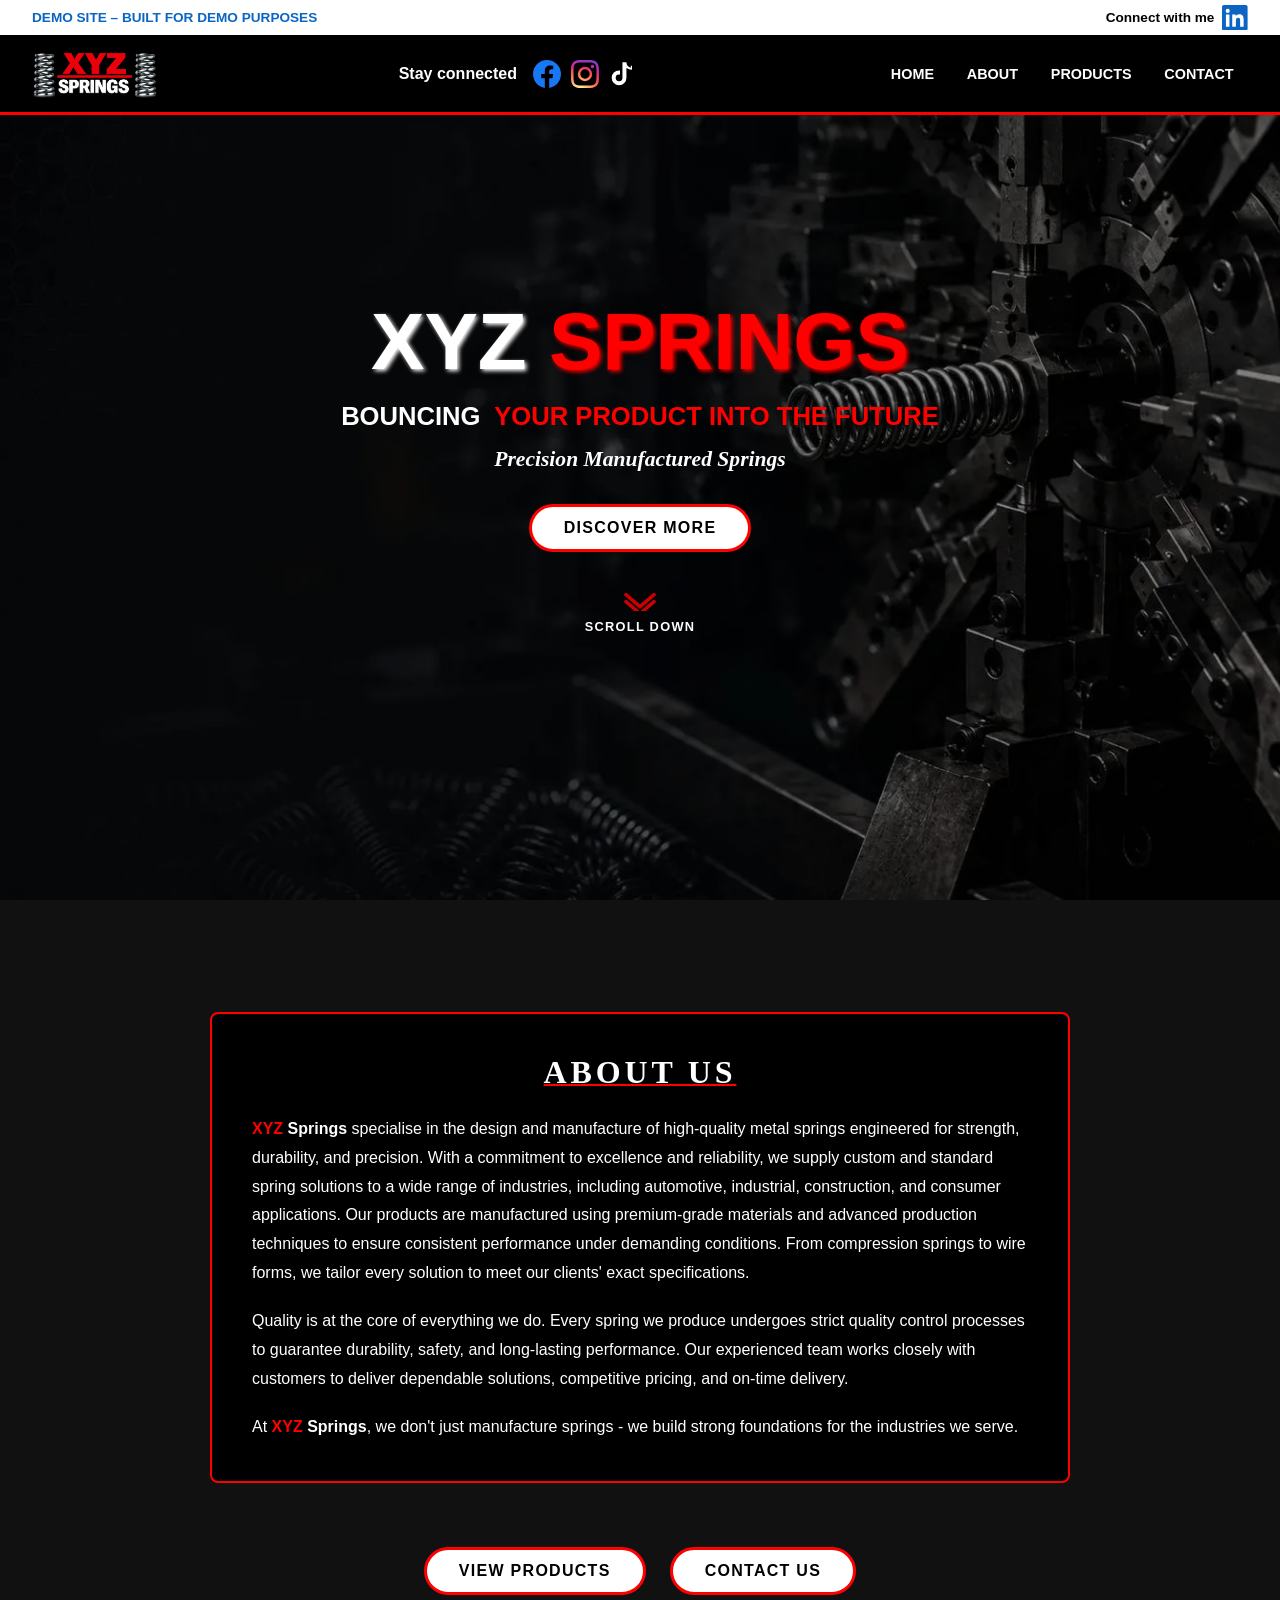
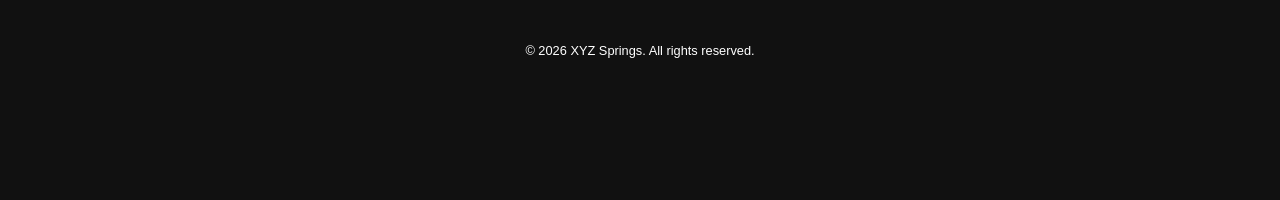
==== commit 674c67b1: "Add files via upload" ====
--- a/xyzspringswebsite/index.html
+++ b/xyzspringswebsite/index.html
@@ -12,7 +12,7 @@
 
     <meta name="author" content="Nazarite Digital Solutions">
     
-    <link rel="icon" type="image/svg+xml" href="xyzspringsfavicon.svg">
+    <link rel="icon" type="image/svg+xml" href="xyz-springs-favicon.svg">
     <link rel="stylesheet" href="header-css.css">
     
     <style>
@@ -52,7 +52,7 @@
         justify-content: center;
       }
 
-      .hero-bg {
+      .hero-page-wrapper {
         position: absolute;
         inset: 0;
         background-image: image-set(
@@ -63,15 +63,15 @@
         background-position: center;
         background-repeat: no-repeat;
         z-index: 0;
-        animation: bgFlyIn 1s cubic-bezier(0.22, 1, 0.36, 1) forwards;
-      }
-
-      @keyframes bgFlyIn {
+        animation: heropagewrapperflyin 1s cubic-bezier(0.22, 1, 0.36, 1) forwards;
+      }
+
+      @keyframes heropagewrapperflyin {
         from { transform: translateX(100%); }
         to   { transform: translateX(0); }
       }
 
-      .hero-bg::after {
+      .hero-page-wrapper::after {
         content: '';
         position: absolute;
         inset: 0;
@@ -90,10 +90,10 @@
         width: 90%;
         max-width: 900px;
         margin-top: 2rem;
-        animation: contentFlyIn 1s cubic-bezier(0.22, 1, 0.36, 1) 0.15s both;
-      }
-
-      @keyframes contentFlyIn {
+        animation: heropagecontentflyin 1s cubic-bezier(0.22, 1, 0.36, 1) 0.15s both;
+      }
+
+      @keyframes heropagecontentflyin {
         from { transform: translateX(-110vw); opacity: 0; }
         to   { transform: translateX(0);      opacity: 1; }
       }
@@ -109,12 +109,12 @@
         margin-bottom: 1rem;
       }
 
-      .hero-page-title .red-xyz-hero-page-title { 
+      .red-xyz-hero-page-title { 
         color: white;
         text-shadow: 2px 2px 4px white;
       }
         
-      .hero-page-title .white-xyz-hero-page-title { 
+      .white-xyz-hero-page-title { 
         color: red; 
         text-shadow: 2px 2px 4px red;
       }
@@ -129,21 +129,21 @@
         margin-bottom: 1rem;
       }
 
-      .hero-page-tagline .hero-page-tagline-bouncing-white-word { 
+      .hero-page-tagline-bouncing-white-word { 
         color: white; 
       }
         
-      .hero-page-tagline .hero-page-tagline-red-sentence { 
+      .hero-page-tagline-red-sentence { 
         color: red; 
       }
 
       .hero-page-tagline-bouncing-white-word {
         display: inline-block;
-        animation: contentFlyIn 1s cubic-bezier(0.22, 1, 0.36, 1) 0.15s both,
-                   bounce 1.2s ease-in-out 1s infinite;
-      }
-
-      @keyframes bounce {
+        animation: heropagecontentflyin 1s cubic-bezier(0.22, 1, 0.36, 1) 0.15s both,
+                   heropagebouncingwordbounce 1.2s ease-in-out 1s infinite;
+      }
+
+      @keyframes heropagebouncingwordbounce {
         0%,100% { transform: translateY(0); }
         50%      { transform: translateY(-8px); }
       }
@@ -155,7 +155,7 @@
         font-style: italic;
         font-size: clamp(1rem, 2.5vw, 1.35rem);
         font-weight: 700;
-        color: red;
+        color: white;
         margin-bottom: 2rem;
       }
 
@@ -178,6 +178,12 @@
         text-decoration: none;
         display: inline-block;
       }
+      
+      .about-page-button:hover,
+      .hero-page-button:hover {
+        background: red;
+        color: white;
+      }
 
       /* ---------- SCROLL INDICATOR ---------- */
         
@@ -187,10 +193,10 @@
         flex-direction: column;
         align-items: center;
         gap: 0.2rem;
-        animation: fadeIn 1s ease 1.5s both;
-      }
-
-      @keyframes fadeIn {
+        animation: scrollindicatorfadein 1s ease 1.5s both;
+      }
+
+      @keyframes scrollindicatorfadein {
         from { opacity: 0; }
         to   { opacity: 1; }
       }
@@ -200,10 +206,10 @@
         flex-direction: column;
         align-items: center;
         gap: 0;
-        animation: scrollPulse 1.2s ease-in-out infinite;
-      }
-
-      @keyframes scrollPulse {
+        animation: scrollindicatorpulse 1.2s ease-in-out infinite;
+      }
+
+      @keyframes scrollindicatorpulse {
         0%,100% { transform: translateY(0); opacity: 1; }
         50%      { transform: translateY(6px); opacity: 0.5; }
       }
@@ -273,12 +279,12 @@
         margin-bottom: 0;
       }
 
-      .about-page-text .about-page-red-xyz { 
+      .about-page-red-xyz { 
         color: red;
         font-weight: 700;
       }
         
-      .about-page-text .about-page-white-springs { 
+      .about-page-white-springs { 
         color: white;
         font-weight: 700;
       }
@@ -307,30 +313,9 @@
         
 /* ───────────────────────────────────────────────── MEDIA QUERIES ────────────────────────────────────────────────── */
 
-      /* ---------- HOVER EFFECTS ONLY ON DESKTOP ---------- */
-        
-      @media (min-width: 1025px) {
-        .about-page-button:hover,
-        .hero-page-button:hover {
-          background: red;
-          color: white;
-        }
-      }
-
       /* ---------- 1024px ---------- */
         
-      @media (max-width: 1024px) {
-        .about-page-button:hover,
-        .hero-page-button:hover { 
-          pointer-events: auto; 
-        }
-            
-        .about-page-button:hover,
-        .hero-page-button:hover {
-          background: white; 
-          color: black; 
-        }
-
+      @media (max-width: 1024px) { 
         .hero-page-title { 
           font-size: clamp(2rem, 6vw, 3.5rem); 
         }
@@ -347,72 +332,79 @@
       /* ---------- 700px ---------- */
         
       @media (max-width: 700px) {
+        .hero-page-content { 
+          width: 95%; 
+        }
+            
+        .hero-page-title { 
+          font-size: clamp(1.8rem, 8vw, 3rem); 
+        }
+            
+        .hero-page-tagline { 
+          font-size: clamp(0.8rem, 3.5vw, 1.1rem); 
+        }
+            
+        .hero-page-sub { 
+          font-size: clamp(0.85rem, 3vw, 1.1rem); 
+        }
+
+        .about-page-box { 
+          padding: 1.5rem 1.2rem; width: 95%; 
+        }
+            
+        .about-page-buttons { 
+          flex-direction: column; 
+          align-items: center; 
+        }
+        
+        /* ---------- DISABLE HOVER EFFECTS ON TABLET ---------- */
+        
         .about-page-button:hover,
         .hero-page-button:hover { 
           background: white; 
           color: black; 
         }
-
-        .hero-page-content { 
-          width: 95%; 
-        }
-            
+      }
+
+      /* ---------- 468px ---------- */
+        
+      @media (max-width: 468px) {
         .hero-page-title { 
-          font-size: clamp(1.8rem, 8vw, 3rem); 
+          font-size: clamp(1.5rem, 10vw, 2.5rem); 
         }
             
         .hero-page-tagline { 
-          font-size: clamp(0.8rem, 3.5vw, 1.1rem); 
+          font-size: clamp(0.75rem, 4vw, 1rem); 
         }
             
         .hero-page-sub { 
-          font-size: clamp(0.85rem, 3vw, 1.1rem); 
+          font-size: clamp(0.8rem, 3.5vw, 1rem); 
+        }
+        
+        .about-page-buttons {
+          margin-top: 3rem;
         }
 
         .about-page-box { 
-          padding: 1.5rem 1.2rem; width: 95%; 
-        }
-            
-        .about-page-buttons { 
-          flex-direction: column; 
-          align-items: center; 
-        }
-      }
-
-      /* ---------- 468px ---------- */
-        
-      @media (max-width: 468px) {
+          padding: 1.2rem 1rem; 
+        }
+            
+        .about-page-text { 
+          font-size: 0.88rem; 
+        }
+        
+        .copyright {
+          margin-top: 0.5rem;
+          font-size: 0.75rem;
+        }
+        
+        /* ---------- DISABLE HOVER EFFECTS ON MOBILE ---------- */
+        
         .about-page-button:hover,
         .hero-page-button:hover { 
           background: white; 
           color: black; 
         }
-
-        .hero-page-title { 
-          font-size: clamp(1.5rem, 10vw, 2.5rem); 
-        }
-            
-        .hero-page-tagline { 
-          font-size: clamp(0.75rem, 4vw, 1rem); 
-        }
-            
-        .hero-page-sub { 
-          font-size: clamp(0.8rem, 3.5vw, 1rem); 
-        }
-            
-        .about-page-button:hover,
-        .hero-page-button:hover { 
-          font-size: 0.85rem; 
-          padding: 0.65rem 1.4rem; 
-        }
-
-        .about-page-box { 
-          padding: 1.2rem 1rem; 
-        }
-            
-        .about-page-text { 
-          font-size: 0.88rem; 
-        }
       }
     </style>
   </head>
@@ -428,10 +420,10 @@
     
     <header class="site-header">
         <div class="banner">
-            <span class="banner__left">DEMO SITE – BUILT FOR DEMO PURPOSES</span>
-            <div class="banner__center">
+            <span class="banner-left">DEMO SITE – BUILT FOR DEMO PURPOSES</span>
+            <div class="banner-center">
                 <span>Connect with me</span>
-                <a href="linkedin-redirect-page.html" target="_blank" rel="noopener noreferrer" aria-label="LinkedIn">
+                <a href="linkedin-redirect-page.html" target="_self" rel="noopener noreferrer" aria-label="LinkedIn">
                     <svg class="linkedin-logo" viewBox="0 0 24 24" fill="#0a66c2" xmlns="http://www.w3.org/2000/svg">
                         <path d="M20.447 20.452H17.01v-5.569c0-1.327-.024-3.037-1.851-3.037-1.853 0-2.137 1.446-2.137 2.94v5.666H9.585V9h3.299v1.561h.046c.46-.869 1.582-1.785 3.255-1.785 3.483 0 4.126 2.292 4.126 5.271v6.405zM5.337 7.433a1.915 1.915 0 1 1 0-3.83 1.915 1.915 0 0 1 0 3.83zm1.651 13.019H3.683V9h3.305v11.452zM22.225 0H1.771C.792 0 0 .774 0 1.729v20.542C0 23.227.792 24 1.771 24h20.451C23.2 24 24 23.227 24 22.271V1.729C24 .774 23.2 0 22.222 0h.003z"/>
                     </svg>
@@ -442,7 +434,7 @@
 <!-- ─────────────────────────────────────────────────── NAVBAR ──────────────────────────────────────────────────── -->
 
         <nav class="navbar" role="navigation" aria-label="Main navigation">
-            <div class="navbar__logo">
+            <div class="navbar-logo">
                 <picture>
                     <source srcset="xyz-springs-logo.webp" type="image/webp">
                     <img src="xyz-springs-logo.png" alt="XYZ Springs logo">
@@ -451,13 +443,13 @@
 
             <!-- SOCIALS -->
             
-            <div class="navbar__center">
-                <span class="navbar__tagline">Stay connected</span>
-                <div class="navbar__socials">
+            <div class="navbar-center">
+                <span class="navbar-tagline">Stay connected</span>
+                <div class="navbar-socials">
             
                     <!-- FCEBOOK -->
                     
-                    <a href="social-media-redirect-page.html" target="_blank" rel="noopener noreferrer" aria-label="Facebook">
+                    <a href="social-media-redirect-page.html" target="_self" rel="noopener noreferrer" aria-label="Facebook">
                     <svg class="social-icon" viewBox="0 0 24 24" fill="#1877F2" xmlns="http://www.w3.org/2000/svg">
                         <path d="M24 12.073C24 5.405 18.627 0 12 0S0 5.405 0 12.073C0 18.1 4.388 23.094 10.125 24v-8.437H7.078v-3.49h3.047V9.413c0-3.007 1.792-4.669 4.533-4.669 1.312 0 2.686.234 2.686.234v2.953H15.83c-1.491 0-1.956.925-1.956 1.874v2.25h3.328l-.532 3.49h-2.796V24C19.612 23.094 24 18.1 24 12.073z"/>
                     </svg>
@@ -465,7 +457,7 @@
                     
                     <!-- INSTAGRAM -->
                     
-                    <a href="social-media-redirect-page.html" target="_blank" rel="noopener noreferrer" aria-label="Instagram">
+                    <a href="social-media-redirect-page.html" target="_self" rel="noopener noreferrer" aria-label="Instagram">
                         <svg class="social-icon" viewBox="0 0 24 24" xmlns="http://www.w3.org/2000/svg">
                             <defs>
                                 <radialGradient id="ig-grad" cx="30%" cy="107%" r="150%">
@@ -482,7 +474,7 @@
                     
                     <!-- TIKTOK -->
                     
-                    <a href="social-media-redirect-page.html" target="_blank" rel="noopener noreferrer" aria-label="TikTok">
+                    <a href="social-media-redirect-page.html" target="_self" rel="noopener noreferrer" aria-label="TikTok">
                         <svg class="social-icon" viewBox="0 0 24 24" fill="#ffffff" xmlns="http://www.w3.org/2000/svg">
                             <path d="M19.59 6.69a4.83 4.83 0 0 1-3.77-4.25V2h-3.45v13.67a2.89 2.89 0 0 1-2.88 2.5 2.89 2.89 0 0 1-2.89-2.89 2.89 2.89 0 0 1 2.89-2.89c.28 0 .54.04.79.1V9.01a6.33 6.33 0 0 0-.79-.05 6.34 6.34 0 0 0-6.34 6.34 6.34 6.34 0 0 0 6.34 6.34 6.34 6.34 0 0 0 6.33-6.34l-.03-8.41a8.16 8.16 0 0 0 4.78 1.52V5.02a4.85 4.85 0 0 1-1-.33z"/>
                         </svg>
@@ -492,7 +484,7 @@
 
             <!-- RIGHT NAV LINKS -->
             
-            <ul class="navbar__links" role="list">
+            <ul class="navbar-links" role="list">
                 <li><a href="index.html">HOME</a></li>
                 <li><a href="index.html#about-page">ABOUT</a></li>
                 <li><a href="products.html">PRODUCTS</a></li>
@@ -512,12 +504,12 @@
         <!-- MOBILE DROP DOWN -->
         
         <div class="mobile-menu" id="mobile-menu" role="menu">
-            <div class="mobile-menu__socials">
-                <span class="navbar__tagline">Stay connected</span>
+            <div class="mobile-menu-socials">
+                <span class="navbar-tagline">Stay connected</span>
                 
                 <!-- FCEBOOK -->
                 
-                <a href="social-media-redirect-page.html" target="_blank" rel="noopener noreferrer" aria-label="Facebook">
+                <a href="social-media-redirect-page.html" target="_self" rel="noopener noreferrer" aria-label="Facebook">
                     <svg class="social-icon" viewBox="0 0 24 24" fill="#1877F2" xmlns="http://www.w3.org/2000/svg">
                         <path d="M24 12.073C24 5.405 18.627 0 12 0S0 5.405 0 12.073C0 18.1 4.388 23.094 10.125 24v-8.437H7.078v-3.49h3.047V9.413c0-3.007 1.792-4.669 4.533-4.669 1.312 0 2.686.234 2.686.234v2.953H15.83c-1.491 0-1.956.925-1.956 1.874v2.25h3.328l-.532 3.49h-2.796V24C19.612 23.094 24 18.1 24 12.073z"/>
                     </svg>
@@ -525,7 +517,7 @@
                 
                 <!-- INSTAGRAM -->
                 
-                <a href="social-media-redirect-page.html" target="_blank" rel="noopener noreferrer" aria-label="Instagram">
+                <a href="social-media-redirect-page.html" target="_self" rel="noopener noreferrer" aria-label="Instagram">
                     <svg class="social-icon" viewBox="0 0 24 24" xmlns="http://www.w3.org/2000/svg">
                         <defs>
                             <radialGradient id="ig-grad-m" cx="30%" cy="107%" r="150%">
@@ -542,13 +534,13 @@
                 
                 <!-- TIKTOK -->
                 
-                <a href="social-media-redirect-page.html" target="_blank" rel="noopener noreferrer" aria-label="TikTok">
+                <a href="social-media-redirect-page.html" target="_self" rel="noopener noreferrer" aria-label="TikTok">
                     <svg class="social-icon" viewBox="0 0 24 24" fill="#ffffff" xmlns="http://www.w3.org/2000/svg">
                         <path d="M19.59 6.69a4.83 4.83 0 0 1-3.77-4.25V2h-3.45v13.67a2.89 2.89 0 0 1-2.88 2.5 2.89 2.89 0 0 1-2.89-2.89 2.89 2.89 0 0 1 2.89-2.89c.28 0 .54.04.79.1V9.01a6.33 6.33 0 0 0-.79-.05 6.34 6.34 0 0 0-6.34 6.34 6.34 6.34 0 0 0 6.34 6.34 6.34 6.34 0 0 0 6.33-6.34l-.03-8.41a8.16 8.16 0 0 0 4.78 1.52V5.02a4.85 4.85 0 0 1-1-.33z"/>
                     </svg>
                 </a>
             </div>
-            <ul class="mobile-menu__links" role="list">
+            <ul class="mobile-menu-links" role="list">
                 <li><a href="index.html">HOME</a></li>
                 <li><a href="index.html#about-page">ABOUT</a></li>
                 <li><a href="products.html">PRODUCTS</a></li>
@@ -571,27 +563,27 @@
 <!-- ───────────────────────────────────────────────── HERO PAGE ─────────────────────────────────────────────────── -->
         
     <section id="hero-page">
-        <div class="hero-bg"></div>
+        <div class="hero-page-wrapper"></div>
 
         <div class="hero-page-content">
             <h1 class="hero-page-title">
                 <span class="red-xyz-hero-page-title">XYZ</span> <span class="white-xyz-hero-page-title">SPRINGS</span>
             </h1>
 
-            <!---------- HERO PAGE TAGLINE ---------->
+            <!-- HERO PAGE TAGLINE -->
             
             <p class="hero-page-tagline">
                 <span class="hero-page-tagline-bouncing-white-word">BOUNCING</span>
                 <span class="hero-page-tagline-red-sentence">&nbsp;YOUR PRODUCT INTO THE FUTURE</span>
             </p>
 
-            <!---------- HERO PAGE SUB TAGLINE ---------->
+            <!-- HERO PAGE SUB TAGLINE -->
             
             <p class="hero-page-sub">Precision Manufactured Springs</p>
 
             <a href="products.html" class="hero-page-button">DISCOVER MORE</a>
 
-            <!---------- SCROLL INDICATOR ---------->
+            <!-- SCROLL INDICATOR -->
             
             <div class="scroll-indicator">
                 <div class="chevrons">
@@ -609,7 +601,7 @@
         
     <section id="about-page" style="background:#111; padding-top: calc(5rem + 2rem); padding-bottom: 0; display:flex; flex-direction:column; align-items:center; min-height:100vh;">
 
-      <!---------- ABOUT PAGE BOX ---------->
+      <!-- ABOUT PAGE BOX -->
         
       <div class="about-page-box">
         <h2 class="about-page-heading">About Us</h2>
@@ -635,17 +627,17 @@
         </div>
       </div>
 
-      <!---------- ABOUT PAGE BUTTONS ---------->
+      <!-- ABOUT PAGE BUTTONS -->
         
       <div class="about-page-buttons">
         <a href="products.html" class="about-page-button">VIEW PRODUCTS</a>
         <a href="contact.html" class="about-page-button">CONTACT US</a>
       </div>
 
-      <!---------- COPYRIGHT ---------->
+      <!-- COPYRIGHT -->
         
       <div class="copyright">
-        &copy; 2025 XYZ Springs. All rights reserved.
+        &copy; 2026 XYZ Springs. All rights reserved.
       </div>
 
     </section>
--- a/xyzspringswebsite/header-css.css
+++ b/xyzspringswebsite/header-css.css
@@ -1,399 +1,415 @@
-*, *::before, *::after {
-            box-sizing: border-box;
-            margin: 0;
-            padding: 0;
-        }
-
-        html {
-            font-size: 16px;
-        }
-
-        body {
-            font-family: Arial, sans-serif;
-            background-color: #111111;
-            min-height: 100vh;
-        }
-
-        a {
-            text-decoration: none;
-        }
+*, 
+*::before, 
+*::after {
+  box-sizing: border-box;
+  margin: 0;
+  padding: 0;
+}
+
+body {
+  background-color: black;
+  min-height: 100vh;
+}
+
+a {
+  text-decoration: none;
+}
 
 /* ──────────────────────────────────────────────────── BANNER ────────────────────────────────────────────────────── */
         
-        .banner {
-            width: 100%;
-            background-color: white;
-            padding: 0.3rem 2rem;
-            display: flex;
-            align-items: center;
-            justify-content: space-between;
-            gap: 1rem;
-        }
-
-        .banner__left {
-            font-family: Arial, sans-serif;
-            font-size: 0.85rem;
-            font-weight: 700;
-            color: #0a66c2;
-            white-space: nowrap;
-        }
-
-        .banner__center {
-            display: flex;
-            align-items: center;
-            gap: 0.5rem;
-            font-family: Arial, sans-serif;
-            font-size: 0.85rem;
-            font-weight: 700;
-            color: black;
-        }
-
-        .banner__center a {
-            display: flex;
-            align-items: center;
-            color: #0a66c2;
-            transition: opacity 0.2s;
-        }
-        
-        .banner__center a:hover {
-            background-color: white;
-        }
+.banner {
+  width: 100%;
+  background-color: white;
+  padding: 0.3rem 2rem;
+  display: flex;
+  align-items: center;
+  justify-content: space-between;
+  gap: 1rem;
+}
+
+.banner-left {
+  font-family: Arial, sans-serif;
+  font-size: 0.85rem;
+  font-weight: 700;
+  color: #0A66C2;
+  white-space: nowrap;
+}
+
+.banner-center {
+  display: flex;
+  align-items: center;
+  gap: 0.5rem;
+  font-family: Arial, sans-serif;
+  font-size: 0.85rem;
+  font-weight: 700;
+  color: black;
+}
+
+.banner-center a {
+  display: flex;
+  align-items: center;
+  color: #0A66C2;
+  transition: opacity 0.2s;
+}
+        
+.banner-center a:hover {
+  background-color: white;
+}
       
-        .linkedin-logo:hover {
-            background-color: black;
-        }
-
-        .linkedin-logo {
-            width: 1.6rem;
-            height: 1.6rem;   
-        }
+.linkedin-logo:hover {
+  background-color: black;
+}
+
+.linkedin-logo {
+  width: 1.6rem;
+  height: 1.6rem;   
+}
 
 /* ──────────────────────────────────────────────────── NAVBAR ────────────────────────────────────────────────────── */
        
-        .navbar {
-            width: 100%;
-            height: 5rem;
-            background-color: black;
-            display: flex;
-            align-items: center;
-            justify-content: space-between;
-            padding: 0 2rem;
-            gap: 2rem;
-            border-bottom: 4px solid red;
-            position: relative;
-            z-index: 1001;
-        }
-
-    /* ---------- LEFT LOGO ---------- */    
-        
-        .navbar__logo {
-            flex-shrink: 0;
-            display: flex;
-            align-items: center;
-        }
-
-        .navbar__logo img {
-            height: 3rem;
-            width: auto;
-            display: block;
-            object-fit: contain;
-        }
-
-    /* ---------- SOCIALS ---------- */
-        
-        .navbar__center {
-            display: flex;
-            align-items: center;
-            gap: 1rem;
-            flex-shrink: 0;
-        }
-
-        .navbar__tagline {
-            font-family: Arial, sans-serif;
-            font-size: 1rem;
-            font-weight: 700;
-            color: white;
-            white-space: nowrap;
-        }
-
-        .navbar__socials {
-            display: flex;
-            align-items: center;
-            gap: 0.6rem;
-        }
-
-        .navbar__socials a {
-            display: flex;
-            align-items: center;
-            justify-content: center;
-            transition: transform 0.2s, opacity 0.2s;
-        }
-
-        .navbar__socials a:hover {
-            opacity: 0.8;
-            transform: scale(1.12);
-        }
-
-        .social-icon {
-            width: 1.75rem;
-            height: 1.75rem;
-        }
-
-    /* ---------- RIGHT NAV LINKS ---------- */
-        
-        .navbar__links {
-            display: flex;
-            align-items: center;
-            gap: 0.25rem;
-            list-style: none;
-            flex-shrink: 0;
-        }
-
-        .navbar__links li a {
-            font-family: Arial, sans-serif;
-            font-size: 0.9rem;
-            font-weight: 700;
-            color: white;
-            padding: 0.45rem 0.9rem;
-            border-radius: 0;
-            display: inline-block;
-            transition: background-color 0.2s, border-radius 0.2s, transform 0.2s;
-        }
-
-        /* ---------- KEYFRAMES ---------- */
-        
-        @keyframes navBounce {
-            0%   { transform: translateY(0); }
-            30%  { transform: translateY(-6px); }
-            55%  { transform: translateY(0); }
-            75%  { transform: translateY(-3px); }
-            90%  { transform: translateY(0); }
-            100% { transform: translateY(0); }
-        }
-
-        .navbar__links li a:hover {
-            background-color: red;
-            border-radius: 25px;
-            animation: navBounce 0.5s ease forwards;
-        }
+.navbar {
+  width: 100%;
+  height: 5rem;
+  background-color: black;
+  display: flex;
+  align-items: center;
+  justify-content: space-between;
+  padding: 0 2rem;
+  gap: 2rem;
+  border-bottom: 3px solid red;
+  position: relative;
+  z-index: 1001;
+}
+
+/* ---------- LEFT LOGO ---------- */    
+        
+.navbar-logo {
+  flex-shrink: 0;
+  display: flex;
+  align-items: center;
+}
+
+.navbar-logo img {
+  height: 3rem;
+  width: auto;
+  display: block;
+  object-fit: contain;
+}
+
+/* ---------- SOCIALS ---------- */
+        
+.navbar-center {
+  display: flex;
+  align-items: center;
+  gap: 1rem;
+  flex-shrink: 0;
+}
+
+.navbar-tagline {
+  font-family: Arial, sans-serif;
+  font-size: 1rem;
+  font-weight: 700;
+  color: white;
+  white-space: nowrap;
+}
+
+.navbar-socials {
+  display: flex;
+  align-items: center;
+  gap: 0.6rem;
+}
+
+.navbar-socials a {
+  display: flex;
+  align-items: center;
+  justify-content: center;
+  transition: transform 0.2s, opacity 0.2s;
+}
+
+.navbar-socials a:hover {
+  opacity: 0.8;
+  transform: scale(1.12);
+}
+
+.social-icon {
+  width: 1.75rem;
+  height: 1.75rem;
+}
+
+/* ---------- RIGHT NAV LINKS ---------- */
+        
+.navbar-links {
+  display: flex;
+  align-items: center;
+  gap: 0.25rem;
+  list-style: none;
+  flex-shrink: 0;
+}
+
+.navbar-links li a {
+  font-family: Arial, sans-serif;
+  font-size: 0.9rem;
+  font-weight: 700;
+  color: white;
+  padding: 0.45rem 0.9rem;
+  border-radius: 0;
+  display: inline-block;
+  transition: background-color 0.2s, border-radius 0.2s, transform 0.2s;
+}
+
+/* ---------- KEYFRAMES ---------- */
+        
+@keyframes navBounce {
+  0%   { transform: translateY(0); }
+  30%  { transform: translateY(-6px); }
+  55%  { transform: translateY(0); }
+  75%  { transform: translateY(-3px); }
+  90%  { transform: translateY(0); }
+  100% { transform: translateY(0); }
+}
+
+.navbar-links li a:hover {
+  background-color: red;
+  border-radius: 25px;
+  animation: navBounce 0.5s ease forwards;
+}
 
 /* ─────────────────────────────────────────────────── HAMBURGER ──────────────────────────────────────────────────── */
     
-        .hamburger {
-            display: none;
-            flex-direction: column;
-            justify-content: space-between;
-            width: 1.75rem;
-            height: 1.2rem;
-            cursor: pointer;
-            background: none;
-            border: none;
-            padding: 0;
-            flex-shrink: 0;
-            z-index: 10;
-        }
-
-        .hamburger span {
-            display: block;
-            width: 100%;
-            height: 2px;
-            background-color: white;
-            border-radius: 2px;
-            transition: transform 0.3s, opacity 0.3s, background-color 0.3s;
-        }
-
-    /* ---------- HAMBURGER OPEN STATE ---------- */
-        
-        .hamburger.open span:nth-child(1) {
-            transform: translateY(9px) rotate(45deg);
-             background-color: red;
-        }
-        .hamburger.open span:nth-child(2) {
-            opacity: 0;
-        }
-        .hamburger.open span:nth-child(3) {
-            transform: translateY(-9px) rotate(-45deg);
-            background-color: red;
-        }
-
-    /* ---------- MOBILE DROP DOWN MENU ---------- */
-        
-        .mobile-menu {
-            display: none;
-            background-color: black;
-            width: 100%;
-            border-bottom: 4px solid red;
-            z-index: 999;
-        }
-
-        .mobile-menu.open {
-            display: block;
-        }
-
-        .mobile-menu__links {
-            list-style: none;
-            padding: 0.5rem 0;
-        }
-
-        .mobile-menu__links li a {
-            display: block;
-            font-family: Arial, sans-serif;
-            font-weight: 700;
-            font-size: 1rem;
-            color: white;
-            padding: 0.85rem 2rem;
-            border-bottom: 1px solid rgba(255,255,255,0.08);
-        }
-
-        .mobile-menu__socials {
-            display: flex;
-            align-items: center;
-            gap: 1rem;
-            padding: 1rem 2rem;
-            border-top: 1px solid rgba(255,255,255,0.08);
-        }
-
-        .mobile-menu__socials .navbar__tagline {
-            font-size: 0.9rem;
-        }
+.hamburger {
+  display: none;
+  flex-direction: column;
+  justify-content: space-between;
+  width: 1.75rem;
+  height: 1.2rem;
+  cursor: pointer;
+  background: none;
+  border: none;
+  padding: 0;
+  flex-shrink: 0;
+  z-index: 10;
+}
+
+.hamburger span {
+  display: block;
+  width: 100%;
+  height: 2px;
+  background-color: white;
+  border-radius: 2px;
+  transition: transform 0.3s, opacity 0.3s, background-color 0.3s;
+}
+
+/* ---------- HAMBURGER OPEN STATE ---------- */
+        
+.hamburger.open span:nth-child(1) {
+  transform: translateY(9px) rotate(45deg);
+  background-color: red;
+}
+        
+.hamburger.open span:nth-child(2) {
+  opacity: 0;
+}
+        
+.hamburger.open span:nth-child(3) {
+  transform: translateY(-9px) rotate(-45deg);
+  background-color: red;
+}
+
+/* ---------- MOBILE DROP DOWN MENU ---------- */
+        
+.mobile-menu {
+  display: none;
+  background-color: black;
+  width: 100%;
+  border-bottom: 4px solid red;
+  z-index: 999;
+}
+
+.mobile-menu.open {
+  display: block;
+}
+
+.mobile-menu-links {
+  list-style: none;
+  padding: 0.5rem 0;
+}
+
+.mobile-menu-links li a {
+  display: block;
+  font-family: Arial, sans-serif;
+  font-weight: 700;
+  font-size: 1rem;
+  color: white;
+  padding: 0.85rem 2rem;
+  border-bottom: 1px solid rgba(255,255,255,0.08);
+}
+
+.mobile-menu-socials {
+  display: flex;
+  align-items: center;
+  gap: 1rem;
+  padding: 1rem 2rem;
+  border-top: 1px solid rgba(255,255,255,0.08);
+}
+
+.mobile-menu-socials .navbar-tagline {
+  font-size: 0.9rem;
+}
 
 /* ───────────────────────────────────────────────── MEDIA QUERIES ────────────────────────────────────────────────── */
         
-    @media (max-width: 1024px) {
-        .banner {
-            padding: 0.5rem 1.5rem;
-            flex-wrap: wrap;
-            gap: 0.4rem;
-        }
-
-        .banner__left {
-            font-size: 0.8rem;
-        }
-
-        .banner__center {
-            font-size: 0.8rem;
-        }
-
-        .navbar {
-            padding: 0.75rem 1.5rem;
-        }
-
-    /* ---------- SHOW LINKS ON HAMBURGER ---------- */
-        
-        .navbar__center,
-        .navbar__links {
-            display: none;
-        }
-
-        .hamburger {
-            display: flex;
-        }
-
-    /* ---------- REMOVE HOVER EFFECTS ON MOBILE AND TABLET ---------- */
-        
-        .navbar__links li a:hover,
-        .navbar__socials a:hover,
-        .banner__center a:hover {
-            background-color: transparent;
-            border-radius: 0;
-            animation: none;
-            opacity: 1;
-            transform: none;
-        }
-
-        .mobile-menu {
-            display: none;
-        }
-
-        .mobile-menu.open {
-            display: block;
-        }
-    }
-
-    @media (max-width: 700px) {
-        .banner {
-            padding: 0.5rem 1rem;
-            flex-direction: column;
-            align-items: flex-start;
-            gap: 0.3rem;
-        }
-
-        .banner__left {
-            font-size: 0.75rem;
-            white-space: normal;
-        }
-
-        .banner__center {
-            font-size: 0.75rem;
-            align-items: center; /* ADD THIS */
-        }
-
-        .navbar {
-            padding: 0.65rem 1rem;
-        }
-
-        .navbar__logo img,
-        .navbar__logo-placeholder {
-            height: 2.5rem;
-        }
-
-        .mobile-menu__links li a {
-            padding: 0.75rem 1rem;
-            font-size: 0.95rem;
-        }
-
-        .mobile-menu__socials {
-            padding: 0.75rem 1rem;
-        }
-    }
-
-    @media (max-width: 468px) {
-        .banner {
-            padding: 0.4rem 0.75rem;
-        }
-
-        .banner__left {
-            font-size: 0.68rem;
-        }
-
-        .banner__center {
-            font-size: 0.68rem;
-            gap: 0.35rem;
-            align-items: center;
-        }
-
-        .linkedin-logo {
-            width: 1.3rem;
-            height: 1.3rem;
-        }
-
-        .navbar {
-            padding: 0.6rem 0.75rem;
-        }
-
-        .navbar__logo img {
-            height: 2.1rem;
-            width: 5.5rem;
-        }
-
-        .mobile-menu__links li a {
-            font-size: 0.9rem;
-            padding: 0.7rem 0.75rem;
-        }
-
-        .mobile-menu__socials {
-            padding: 0.7rem 0.75rem;
-            flex-wrap: wrap;
-            gap: 0.75rem;
-        }
-
-        .mobile-menu__socials .navbar__tagline {
-            font-size: 0.82rem;
-            width: 100%;
-        }
-
-        .social-icon {
-            width: 1.5rem;
-            height: 1.5rem;
-        }
-    }+/* ---------- 1024px ---------- */
+
+@media (max-width: 1024px) {
+  .banner {
+    padding: 0.5rem 1.5rem;
+    flex-wrap: wrap;
+    gap: 0.4rem;
+  }
+
+  .banner-left {
+    font-size: 0.8rem;
+  }
+
+  .banner-center {
+    font-size: 0.8rem;
+  }
+
+  .navbar {
+    padding: 0.75rem 1.5rem;
+  }
+
+  /* ---------- SHOW LINKS ON HAMBURGER ---------- */
+        
+  .navbar-center,
+  .navbar-links {
+    display: none;
+  }
+
+  .hamburger {
+    display: flex;
+  }
+
+  .mobile-menu {
+    display: none;
+  }
+
+  .mobile-menu.open {
+    display: block;
+  }
+}
+
+/* ---------- 700px ---------- */
+
+@media (max-width: 700px) {
+  .banner {
+    padding: 0.5rem 1rem;
+    flex-direction: column;
+    align-items: flex-start;
+    gap: 0.3rem;
+  }
+
+  .banner-left {
+    font-size: 0.75rem;
+    white-space: normal;
+  }
+
+  .banner-center {
+    font-size: 0.75rem;
+    align-items: center;
+  }
+
+  .navbar {
+    padding: 0.65rem 1rem;
+  }
+
+  .navbar-logo img {
+    height: 2.5rem;
+  }
+
+  .mobile-menu-links li a {
+    padding: 0.75rem 1rem;
+    font-size: 0.95rem;
+  }
+
+  .mobile-menu-socials {
+    padding: 0.75rem 1rem;
+  }
+  
+  /* ---------- DISABLE HOVER EFFECTS ON TABLET ---------- */
+  
+  .navbar-links li a:hover,
+  .navbar-socials a:hover,
+  .banner-center a:hover {
+    background-color: transparent;
+    border-radius: 0;
+    animation: none;
+    opacity: 1;
+    transform: none;
+  }
+}
+
+/* ---------- 468px ---------- */
+
+@media (max-width: 468px) {
+  .banner {
+    padding: 0.4rem 0.75rem;
+  }
+
+  .banner-left {
+    font-size: 0.68rem;
+  }
+
+  .banner-center {
+    font-size: 0.68rem;
+    gap: 0.35rem;
+    align-items: center;
+  }
+
+  .linkedin-logo {
+    width: 1.3rem;
+    height: 1.3rem;
+  }
+
+  .navbar {
+    padding: 0.6rem 0.75rem;
+  }
+
+  .navbar-logo img {
+    height: 2.1rem;
+    width: 5.5rem;
+  }
+
+  .mobile-menu-links li a {
+    font-size: 0.9rem;
+    padding: 0.7rem 0.75rem;
+  }
+
+  .mobile-menu-socials {
+    padding: 0.7rem 0.75rem;
+    flex-wrap: wrap;
+    gap: 0.75rem;
+  }
+
+  .mobile-menu-socials .navbar-tagline {
+    font-size: 0.82rem;
+    width: 100%;
+  }
+
+  .social-icon {
+    width: 1.5rem;
+    height: 1.5rem;
+  }
+  
+  /* ---------- DISABLE HOVER EFFECTS ON MOBILE ---------- */
+  
+  .navbar-links li a:hover,
+  .navbar-socials a:hover,
+  .banner-center a:hover {
+    background-color: transparent;
+    border-radius: 0;
+    animation: none;
+    opacity: 1;
+    transform: none;
+  }
+}
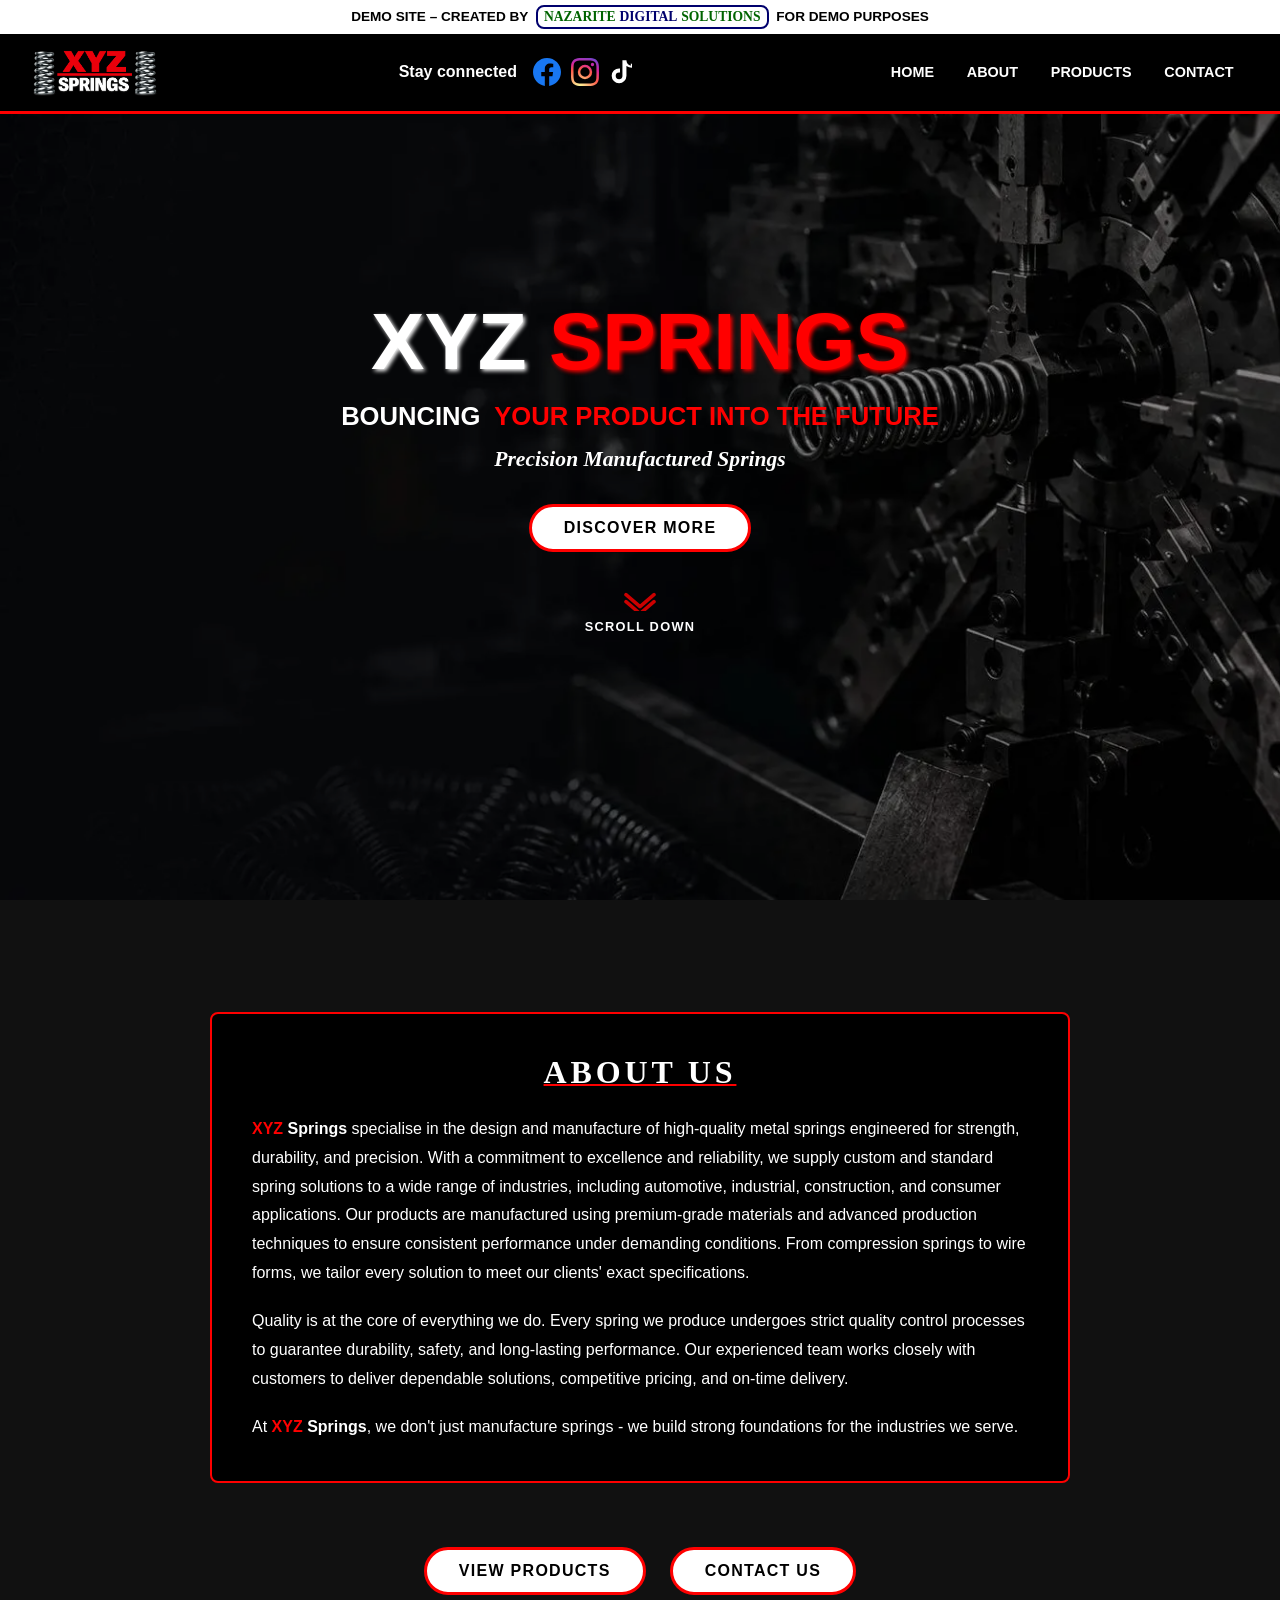
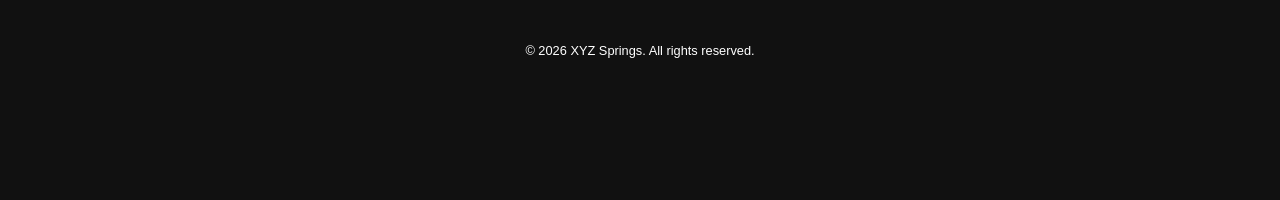
==== commit 7214209d: "Add files via upload" ====
--- a/xyzspringswebsite/index.html
+++ b/xyzspringswebsite/index.html
@@ -419,145 +419,157 @@
 <!-- ─────────────────────────────────────────────────── BANNER ──────────────────────────────────────────────────── -->
     
     <header class="site-header">
-        <div class="banner">
-            <span class="banner-left">DEMO SITE – BUILT FOR DEMO PURPOSES</span>
-            <div class="banner-center">
-                <span>Connect with me</span>
-                <a href="linkedin-redirect-page.html" target="_self" rel="noopener noreferrer" aria-label="LinkedIn">
-                    <svg class="linkedin-logo" viewBox="0 0 24 24" fill="#0a66c2" xmlns="http://www.w3.org/2000/svg">
-                        <path d="M20.447 20.452H17.01v-5.569c0-1.327-.024-3.037-1.851-3.037-1.853 0-2.137 1.446-2.137 2.94v5.666H9.585V9h3.299v1.561h.046c.46-.869 1.582-1.785 3.255-1.785 3.483 0 4.126 2.292 4.126 5.271v6.405zM5.337 7.433a1.915 1.915 0 1 1 0-3.83 1.915 1.915 0 0 1 0 3.83zm1.651 13.019H3.683V9h3.305v11.452zM22.225 0H1.771C.792 0 0 .774 0 1.729v20.542C0 23.227.792 24 1.771 24h20.451C23.2 24 24 23.227 24 22.271V1.729C24 .774 23.2 0 22.222 0h.003z"/>
-                    </svg>
-                </a>
-            </div>
+      <div class="banner">
+        <p class="black-banner-words">
+          DEMO SITE – CREATED BY
+            <a href="https://nazaritedigitalsolutions.vercel.app" target="_self" rel="noopener noreferrer" class="banner-nds-link">
+              <span class="banner-nds-box">
+                <span class="green-banner-words">NAZARITE</span>
+                <span class="blue-banner-words"> DIGITAL</span>
+                <span class="green-banner-words"> SOLUTIONS</span>
+              </span>
+            </a>
+          FOR DEMO PURPOSES
+        </p>
+      </div>
+
+<!-- ─────────────────────────────────────────────────── NAVBAR ──────────────────────────────────────────────────── -->
+
+      <nav class="navbar" role="navigation" aria-label="Main navigation">
+        <div class="navbar-logo">
+          <picture>
+            <source srcset="xyz-springs-logo.webp" type="image/webp">
+            <img src="xyz-springs-logo.png" alt="XYZ Springs logo">
+          </picture>
         </div>
 
-<!-- ─────────────────────────────────────────────────── NAVBAR ──────────────────────────────────────────────────── -->
-
-        <nav class="navbar" role="navigation" aria-label="Main navigation">
-            <div class="navbar-logo">
-                <picture>
-                    <source srcset="xyz-springs-logo.webp" type="image/webp">
-                    <img src="xyz-springs-logo.png" alt="XYZ Springs logo">
-                </picture>
-            </div>
-
-            <!-- SOCIALS -->
-            
-            <div class="navbar-center">
-                <span class="navbar-tagline">Stay connected</span>
-                <div class="navbar-socials">
-            
-                    <!-- FCEBOOK -->
+        <!-- SOCIALS -->
+            
+        <div class="navbar-center">
+          <span class="navbar-tagline">Stay connected</span>
+          <div class="navbar-socials">
+            
+          <!-- FCEBOOK -->
                     
-                    <a href="social-media-redirect-page.html" target="_self" rel="noopener noreferrer" aria-label="Facebook">
-                    <svg class="social-icon" viewBox="0 0 24 24" fill="#1877F2" xmlns="http://www.w3.org/2000/svg">
-                        <path d="M24 12.073C24 5.405 18.627 0 12 0S0 5.405 0 12.073C0 18.1 4.388 23.094 10.125 24v-8.437H7.078v-3.49h3.047V9.413c0-3.007 1.792-4.669 4.533-4.669 1.312 0 2.686.234 2.686.234v2.953H15.83c-1.491 0-1.956.925-1.956 1.874v2.25h3.328l-.532 3.49h-2.796V24C19.612 23.094 24 18.1 24 12.073z"/>
-                    </svg>
-                    </a>
+            <a href="social-media-redirect-page.html" target="_self" rel="noopener noreferrer" aria-label="Facebook">
+              <svg class="social-icon" viewBox="0 0 24 24" fill="#1877F2" xmlns="http://www.w3.org/2000/svg">
+                <path d="M24 12.073C24 5.405 18.627 0 12 0S0 5.405 0 12.073C0 18.1 4.388 23.094 10.125 24v-8.437H7.078v-3.49h3.047V9.413c0-3.007 1.792-4.669 4.533-4.669 1.312 0 2.686.234 2.686.234v2.953H15.83c-1.491 0-1.956.925-1.956 1.874v2.25h3.328l-.532 3.49h-2.796V24C19.612 23.094 24 18.1 24 12.073z"/>
+              </svg>
+            </a>
                     
-                    <!-- INSTAGRAM -->
+          <!-- INSTAGRAM -->
                     
-                    <a href="social-media-redirect-page.html" target="_self" rel="noopener noreferrer" aria-label="Instagram">
-                        <svg class="social-icon" viewBox="0 0 24 24" xmlns="http://www.w3.org/2000/svg">
-                            <defs>
-                                <radialGradient id="ig-grad" cx="30%" cy="107%" r="150%">
-                                    <stop offset="0%" stop-color="#fdf497"/>
-                                    <stop offset="5%" stop-color="#fdf497"/>
-                                    <stop offset="45%" stop-color="#fd5949"/>
-                                    <stop offset="60%" stop-color="#d6249f"/>
-                                    <stop offset="90%" stop-color="#285AEB"/>
-                                </radialGradient>
-                            </defs>
-                            <path fill="url(#ig-grad)" d="M12 2.163c3.204 0 3.584.012 4.85.07 3.252.148 4.771 1.691 4.919 4.919.058 1.265.069 1.645.069 4.849 0 3.205-.012 3.584-.069 4.849-.149 3.225-1.664 4.771-4.919 4.919-1.266.058-1.644.07-4.85.07-3.204 0-3.584-.012-4.849-.07-3.26-.149-4.771-1.699-4.919-4.92-.058-1.265-.07-1.644-.07-4.849 0-3.204.013-3.583.07-4.849.149-3.227 1.664-4.771 4.919-4.919 1.266-.057 1.645-.069 4.849-.069zm0-2.163c-3.259 0-3.667.014-4.947.072-4.358.2-6.78 2.618-6.98 6.98-.059 1.281-.073 1.689-.073 4.948 0 3.259.014 3.668.072 4.948.2 4.358 2.618 6.78 6.98 6.98 1.281.058 1.689.072 4.948.072 3.259 0 3.668-.014 4.948-.072 4.354-.2 6.782-2.618 6.979-6.98.059-1.28.073-1.689.073-4.948 0-3.259-.014-3.667-.072-4.947-.196-4.354-2.617-6.78-6.979-6.98C15.668.014 15.259 0 12 0zm0 5.838a6.162 6.162 0 1 0 0 12.324 6.162 6.162 0 0 0 0-12.324zM12 16a4 4 0 1 1 0-8 4 4 0 0 1 0 8zm6.406-11.845a1.44 1.44 0 1 0 0 2.881 1.44 1.44 0 0 0 0-2.881z"/>
-                        </svg>
-                    </a>
+            <a href="social-media-redirect-page.html" target="_self" rel="noopener noreferrer" aria-label="Instagram">
+              <svg class="social-icon" viewBox="0 0 24 24" xmlns="http://www.w3.org/2000/svg">
+                <defs>
+                  <radialGradient id="ig-grad" cx="30%" cy="107%" r="150%">
+                    <stop offset="0%" stop-color="#fdf497"/>
+                    <stop offset="5%" stop-color="#fdf497"/>
+                    <stop offset="45%" stop-color="#fd5949"/>
+                    <stop offset="60%" stop-color="#d6249f"/>
+                    <stop offset="90%" stop-color="#285AEB"/>
+                  </radialGradient>
+                </defs>
+                <path fill="url(#ig-grad)" d="M12 2.163c3.204 0 3.584.012 4.85.07 3.252.148 4.771 1.691 4.919 4.919.058 1.265.069 1.645.069 4.849 0 3.205-.012 3.584-.069 4.849-.149 3.225-1.664 4.771-4.919 4.919-1.266.058-1.644.07-4.85.07-3.204 0-3.584-.012-4.849-.07-3.26-.149-4.771-1.699-4.919-4.92-.058-1.265-.07-1.644-.07-4.849 0-3.204.013-3.583.07-4.849.149-3.227 1.664-4.771 4.919-4.919 1.266-.057 1.645-.069 4.849-.069zm0-2.163c-3.259 0-3.667.014-4.947.072-4.358.2-6.78 2.618-6.98 6.98-.059 1.281-.073 1.689-.073 4.948 0 3.259.014 3.668.072 4.948.2 4.358 2.618 6.78 6.98 6.98 1.281.058 1.689.072 4.948.072 3.259 0 3.668-.014 4.948-.072 4.354-.2 6.782-2.618 6.979-6.98.059-1.28.073-1.689.073-4.948 0-3.259-.014-3.667-.072-4.947-.196-4.354-2.617-6.78-6.979-6.98C15.668.014 15.259 0 12 0zm0 5.838a6.162 6.162 0 1 0 0 12.324 6.162 6.162 0 0 0 0-12.324zM12 16a4 4 0 1 1 0-8 4 4 0 0 1 0 8zm6.406-11.845a1.44 1.44 0 1 0 0 2.881 1.44 1.44 0 0 0 0-2.881z"/>
+              </svg>
+            </a>
                     
-                    <!-- TIKTOK -->
+            <!-- TIKTOK -->
                     
-                    <a href="social-media-redirect-page.html" target="_self" rel="noopener noreferrer" aria-label="TikTok">
-                        <svg class="social-icon" viewBox="0 0 24 24" fill="#ffffff" xmlns="http://www.w3.org/2000/svg">
-                            <path d="M19.59 6.69a4.83 4.83 0 0 1-3.77-4.25V2h-3.45v13.67a2.89 2.89 0 0 1-2.88 2.5 2.89 2.89 0 0 1-2.89-2.89 2.89 2.89 0 0 1 2.89-2.89c.28 0 .54.04.79.1V9.01a6.33 6.33 0 0 0-.79-.05 6.34 6.34 0 0 0-6.34 6.34 6.34 6.34 0 0 0 6.34 6.34 6.34 6.34 0 0 0 6.33-6.34l-.03-8.41a8.16 8.16 0 0 0 4.78 1.52V5.02a4.85 4.85 0 0 1-1-.33z"/>
-                        </svg>
-                    </a>
-                </div>
-            </div>
-
-            <!-- RIGHT NAV LINKS -->
-            
-            <ul class="navbar-links" role="list">
-                <li><a href="index.html">HOME</a></li>
-                <li><a href="index.html#about-page">ABOUT</a></li>
-                <li><a href="products.html">PRODUCTS</a></li>
-                <li><a href="contact.html">CONTACT</a></li>
-            </ul>
-
-            <!-- HAMBURGER FOR TABLET AND MOBILE ONLY -->
-            
-            <button class="hamburger" id="hamburger" aria-label="Toggle menu" aria-expanded="false" aria-controls="mobile-menu">
-                <span></span>
-                <span></span>
-                <span></span>
-            </button>
-        </nav>
-    
-
-        <!-- MOBILE DROP DOWN -->
-        
-        <div class="mobile-menu" id="mobile-menu" role="menu">
-            <div class="mobile-menu-socials">
-                <span class="navbar-tagline">Stay connected</span>
+            <a href="social-media-redirect-page.html" target="_self" rel="noopener noreferrer" aria-label="TikTok">
+              <svg class="social-icon" viewBox="0 0 24 24" fill="#ffffff" xmlns="http://www.w3.org/2000/svg">
+                <path d="M19.59 6.69a4.83 4.83 0 0 1-3.77-4.25V2h-3.45v13.67a2.89 2.89 0 0 1-2.88 2.5 2.89 2.89 0 0 1-2.89-2.89 2.89 2.89 0 0 1 2.89-2.89c.28 0 .54.04.79.1V9.01a6.33 6.33 0 0 0-.79-.05 6.34 6.34 0 0 0-6.34 6.34 6.34 6.34 0 0 0 6.34 6.34 6.34 6.34 0 0 0 6.33-6.34l-.03-8.41a8.16 8.16 0 0 0 4.78 1.52V5.02a4.85 4.85 0 0 1-1-.33z"/>
+              </svg>
+            </a>
+          </div>
+        </div>
+
+        <!-- RIGHT NAV LINKS -->
+            
+        <ul class="navbar-links" role="list">
+          <li><a href="index.html">HOME</a></li>
+          <li><a href="index.html#about-page">ABOUT</a></li>
+          <li><a href="products.html">PRODUCTS</a></li>
+          <li><a href="contact.html">CONTACT</a></li>
+        </ul>
+
+        <!-- HAMBURGER FOR TABLET AND MOBILE ONLY -->
+            
+        <button class="hamburger" id="hamburger" aria-label="Toggle menu" aria-expanded="false" aria-controls="mobile-menu">
+          <span></span>
+          <span></span>
+          <span></span>
+        </button>
+      </nav>
+    
+
+      <!-- MOBILE DROP DOWN -->
+        
+      <div class="mobile-menu" id="mobile-menu" role="menu">
+        <div class="mobile-menu-socials">
+          <span class="navbar-tagline">Stay connected</span>
                 
-                <!-- FCEBOOK -->
+          <!-- FCEBOOK -->
                 
-                <a href="social-media-redirect-page.html" target="_self" rel="noopener noreferrer" aria-label="Facebook">
-                    <svg class="social-icon" viewBox="0 0 24 24" fill="#1877F2" xmlns="http://www.w3.org/2000/svg">
-                        <path d="M24 12.073C24 5.405 18.627 0 12 0S0 5.405 0 12.073C0 18.1 4.388 23.094 10.125 24v-8.437H7.078v-3.49h3.047V9.413c0-3.007 1.792-4.669 4.533-4.669 1.312 0 2.686.234 2.686.234v2.953H15.83c-1.491 0-1.956.925-1.956 1.874v2.25h3.328l-.532 3.49h-2.796V24C19.612 23.094 24 18.1 24 12.073z"/>
-                    </svg>
-                </a>
+          <a href="social-media-redirect-page.html" target="_self" rel="noopener noreferrer" aria-label="Facebook">
+            <svg class="social-icon" viewBox="0 0 24 24" fill="#1877F2" xmlns="http://www.w3.org/2000/svg">
+              <path d="M24 12.073C24 5.405 18.627 0 12 0S0 5.405 0 12.073C0 18.1 4.388 23.094 10.125 24v-8.437H7.078v-3.49h3.047V9.413c0-3.007 1.792-4.669 4.533-4.669 1.312 0 2.686.234 2.686.234v2.953H15.83c-1.491 0-1.956.925-1.956 1.874v2.25h3.328l-.532 3.49h-2.796V24C19.612 23.094 24 18.1 24 12.073z"/>
+            </svg>
+          </a>
                 
-                <!-- INSTAGRAM -->
+          <!-- INSTAGRAM -->
                 
-                <a href="social-media-redirect-page.html" target="_self" rel="noopener noreferrer" aria-label="Instagram">
-                    <svg class="social-icon" viewBox="0 0 24 24" xmlns="http://www.w3.org/2000/svg">
-                        <defs>
-                            <radialGradient id="ig-grad-m" cx="30%" cy="107%" r="150%">
-                                <stop offset="0%" stop-color="#fdf497"/>
-                                <stop offset="5%" stop-color="#fdf497"/>
-                                <stop offset="45%" stop-color="#fd5949"/>
-                                <stop offset="60%" stop-color="#d6249f"/>
-                                <stop offset="90%" stop-color="#285AEB"/>
-                            </radialGradient>
-                        </defs>
-                        <path fill="url(#ig-grad-m)" d="M12 2.163c3.204 0 3.584.012 4.85.07 3.252.148 4.771 1.691 4.919 4.919.058 1.265.069 1.645.069 4.849 0 3.205-.012 3.584-.069 4.849-.149 3.225-1.664 4.771-4.919 4.919-1.266.058-1.644.07-4.85.07-3.204 0-3.584-.012-4.849-.07-3.26-.149-4.771-1.699-4.919-4.92-.058-1.265-.07-1.644-.07-4.849 0-3.204.013-3.583.07-4.849.149-3.227 1.664-4.771 4.919-4.919 1.266-.057 1.645-.069 4.849-.069zm0-2.163c-3.259 0-3.667.014-4.947.072-4.358.2-6.78 2.618-6.98 6.98-.059 1.281-.073 1.689-.073 4.948 0 3.259.014 3.668.072 4.948.2 4.358 2.618 6.78 6.98 6.98 1.281.058 1.689.072 4.948.072 3.259 0 3.668-.014 4.948-.072 4.354-.2 6.782-2.618 6.979-6.98.059-1.28.073-1.689.073-4.948 0-3.259-.014-3.667-.072-4.947-.196-4.354-2.617-6.78-6.979-6.98C15.668.014 15.259 0 12 0zm0 5.838a6.162 6.162 0 1 0 0 12.324 6.162 6.162 0 0 0 0-12.324zM12 16a4 4 0 1 1 0-8 4 4 0 0 1 0 8zm6.406-11.845a1.44 1.44 0 1 0 0 2.881 1.44 1.44 0 0 0 0-2.881z"/>
-                    </svg>
-                </a>
+          <a href="social-media-redirect-page.html" target="_self" rel="noopener noreferrer" aria-label="Instagram">
+            <svg class="social-icon" viewBox="0 0 24 24" xmlns="http://www.w3.org/2000/svg">
+              <defs>
+                <radialGradient id="ig-grad-m" cx="30%" cy="107%" r="150%">
+                  <stop offset="0%" stop-color="#fdf497"/>
+                  <stop offset="5%" stop-color="#fdf497"/>
+                  <stop offset="45%" stop-color="#fd5949"/>
+                  <stop offset="60%" stop-color="#d6249f"/>
+                  <stop offset="90%" stop-color="#285AEB"/>
+                </radialGradient>
+              </defs>
+              <path fill="url(#ig-grad-m)" d="M12 2.163c3.204 0 3.584.012 4.85.07 3.252.148 4.771 1.691 4.919 4.919.058 1.265.069 1.645.069 4.849 0 3.205-.012 3.584-.069 4.849-.149 3.225-1.664 4.771-4.919 4.919-1.266.058-1.644.07-4.85.07-3.204 0-3.584-.012-4.849-.07-3.26-.149-4.771-1.699-4.919-4.92-.058-1.265-.07-1.644-.07-4.849 0-3.204.013-3.583.07-4.849.149-3.227 1.664-4.771 4.919-4.919 1.266-.057 1.645-.069 4.849-.069zm0-2.163c-3.259 0-3.667.014-4.947.072-4.358.2-6.78 2.618-6.98 6.98-.059 1.281-.073 1.689-.073 4.948 0 3.259.014 3.668.072 4.948.2 4.358 2.618 6.78 6.98 6.98 1.281.058 1.689.072 4.948.072 3.259 0 3.668-.014 4.948-.072 4.354-.2 6.782-2.618 6.979-6.98.059-1.28.073-1.689.073-4.948 0-3.259-.014-3.667-.072-4.947-.196-4.354-2.617-6.78-6.979-6.98C15.668.014 15.259 0 12 0zm0 5.838a6.162 6.162 0 1 0 0 12.324 6.162 6.162 0 0 0 0-12.324zM12 16a4 4 0 1 1 0-8 4 4 0 0 1 0 8zm6.406-11.845a1.44 1.44 0 1 0 0 2.881 1.44 1.44 0 0 0 0-2.881z"/>
+            </svg>
+          </a>
                 
-                <!-- TIKTOK -->
+          <!-- TIKTOK -->
                 
-                <a href="social-media-redirect-page.html" target="_self" rel="noopener noreferrer" aria-label="TikTok">
-                    <svg class="social-icon" viewBox="0 0 24 24" fill="#ffffff" xmlns="http://www.w3.org/2000/svg">
-                        <path d="M19.59 6.69a4.83 4.83 0 0 1-3.77-4.25V2h-3.45v13.67a2.89 2.89 0 0 1-2.88 2.5 2.89 2.89 0 0 1-2.89-2.89 2.89 2.89 0 0 1 2.89-2.89c.28 0 .54.04.79.1V9.01a6.33 6.33 0 0 0-.79-.05 6.34 6.34 0 0 0-6.34 6.34 6.34 6.34 0 0 0 6.34 6.34 6.34 6.34 0 0 0 6.33-6.34l-.03-8.41a8.16 8.16 0 0 0 4.78 1.52V5.02a4.85 4.85 0 0 1-1-.33z"/>
-                    </svg>
-                </a>
-            </div>
-            <ul class="mobile-menu-links" role="list">
-                <li><a href="index.html">HOME</a></li>
-                <li><a href="index.html#about-page">ABOUT</a></li>
-                <li><a href="products.html">PRODUCTS</a></li>
-                <li><a href="contact.html">CONTACT</a></li>
-            </ul>
+          <a href="social-media-redirect-page.html" target="_self" rel="noopener noreferrer" aria-label="TikTok">
+            <svg class="social-icon" viewBox="0 0 24 24" fill="#ffffff" xmlns="http://www.w3.org/2000/svg">
+              <path d="M19.59 6.69a4.83 4.83 0 0 1-3.77-4.25V2h-3.45v13.67a2.89 2.89 0 0 1-2.88 2.5 2.89 2.89 0 0 1-2.89-2.89 2.89 2.89 0 0 1 2.89-2.89c.28 0 .54.04.79.1V9.01a6.33 6.33 0 0 0-.79-.05 6.34 6.34 0 0 0-6.34 6.34 6.34 6.34 0 0 0 6.34 6.34 6.34 6.34 0 0 0 6.33-6.34l-.03-8.41a8.16 8.16 0 0 0 4.78 1.52V5.02a4.85 4.85 0 0 1-1-.33z"/>
+            </svg>
+          </a>
         </div>
+        <ul class="mobile-menu-links" role="list">
+          <li><a href="index.html">HOME</a></li>
+          <li><a href="index.html#about-page">ABOUT</a></li>
+          <li><a href="products.html">PRODUCTS</a></li>
+          <li><a href="contact.html">CONTACT</a></li>
+        </ul>
+      </div>
     </header>
     
     <script>
-        const hamburger = document.getElementById('hamburger');
-        const mobileMenu = document.getElementById('mobile-menu');
-
-        hamburger.addEventListener('click', () => {
+      const hamburger = document.getElementById('hamburger');
+      const mobileMenu = document.getElementById('mobile-menu');
+
+      hamburger.addEventListener('click', () => {
         const isOpen = hamburger.classList.toggle('open');
         mobileMenu.classList.toggle('open', isOpen);
         hamburger.setAttribute('aria-expanded', isOpen);
+      });
+
+      const menuLinks = document.querySelectorAll('.mobile-menu-links a');
+
+      menuLinks.forEach(link => {
+        link.addEventListener('click', () => {
+          hamburger.classList.remove('open');
+          mobileMenu.classList.remove('open');
+          hamburger.setAttribute('aria-expanded', 'false');
         });
+      });
     </script>
     
 <!-- ───────────────────────────────────────────────── HERO PAGE ─────────────────────────────────────────────────── -->
--- a/xyzspringswebsite/header-css.css
+++ b/xyzspringswebsite/header-css.css
@@ -23,46 +23,48 @@
   padding: 0.3rem 2rem;
   display: flex;
   align-items: center;
-  justify-content: space-between;
+  justify-content: center;
   gap: 1rem;
 }
 
-.banner-left {
+.black-banner-words {
   font-family: Arial, sans-serif;
   font-size: 0.85rem;
   font-weight: 700;
-  color: #0A66C2;
-  white-space: nowrap;
-}
-
-.banner-center {
-  display: flex;
-  align-items: center;
-  gap: 0.5rem;
-  font-family: Arial, sans-serif;
+  color: black;
+ 
+}
+
+.green-banner-words {
+  font-family: Georgia, 'Times New Roman', serif;
   font-size: 0.85rem;
   font-weight: 700;
-  color: black;
-}
-
-.banner-center a {
-  display: flex;
-  align-items: center;
-  color: #0A66C2;
-  transition: opacity 0.2s;
-}
-        
-.banner-center a:hover {
-  background-color: white;
-}
-      
-.linkedin-logo:hover {
-  background-color: black;
-}
-
-.linkedin-logo {
-  width: 1.6rem;
-  height: 1.6rem;   
+  color: #006400;
+}
+
+.blue-banner-words {
+  font-family: Georgia, 'Times New Roman', serif;
+  font-size: 0.85rem;
+  font-weight: 700;
+  color: #00006D;
+}
+
+.banner-nds-box {
+  display: inline-block;
+  border: 2px solid #00006D;
+  padding: 2px 6px;
+  border-radius: 0.5rem;
+  margin: 0 4px;
+}
+
+.banner-nds-link:hover .banner-nds-box {
+  background-color: #00006D;
+  cursor: pointer;
+}
+
+.banner-nds-link:hover .green-banner-words,
+.banner-nds-link:hover .blue-banner-words {
+  color: white;
 }
 
 /* ──────────────────────────────────────────────────── NAVBAR ────────────────────────────────────────────────────── */
@@ -261,23 +263,6 @@
 /* ---------- 1024px ---------- */
 
 @media (max-width: 1024px) {
-  .banner {
-    padding: 0.5rem 1.5rem;
-    flex-wrap: wrap;
-    gap: 0.4rem;
-  }
-
-  .banner-left {
-    font-size: 0.8rem;
-  }
-
-  .banner-center {
-    font-size: 0.8rem;
-  }
-
-  .navbar {
-    padding: 0.75rem 1.5rem;
-  }
 
   /* ---------- SHOW LINKS ON HAMBURGER ---------- */
         
@@ -304,19 +289,16 @@
 @media (max-width: 700px) {
   .banner {
     padding: 0.5rem 1rem;
-    flex-direction: column;
-    align-items: flex-start;
+    justify-content: center;
+    text-align: center;
     gap: 0.3rem;
   }
 
-  .banner-left {
+  .black-banner-words,
+  .bgreen-banner-words,
+  .blue-banner-words {
     font-size: 0.75rem;
     white-space: normal;
-  }
-
-  .banner-center {
-    font-size: 0.75rem;
-    align-items: center;
   }
 
   .navbar {
@@ -339,14 +321,25 @@
   /* ---------- DISABLE HOVER EFFECTS ON TABLET ---------- */
   
   .navbar-links li a:hover,
-  .navbar-socials a:hover,
-  .banner-center a:hover {
+  .navbar-socials a:hover {
     background-color: transparent;
     border-radius: 0;
     animation: none;
     opacity: 1;
     transform: none;
   }
+  
+  .banner-nds-link:hover .banner-nds-box {
+    background-color: white;
+  }
+  
+  .banner-nds-link:hover .green-banner-words {
+    color: #006400;
+  }
+  
+  .banner-nds-link:hover .blue-banner-words {
+    color: #00006D;
+  }
 }
 
 /* ---------- 468px ---------- */
@@ -356,19 +349,10 @@
     padding: 0.4rem 0.75rem;
   }
 
-  .banner-left {
-    font-size: 0.68rem;
-  }
-
-  .banner-center {
-    font-size: 0.68rem;
-    gap: 0.35rem;
-    align-items: center;
-  }
-
-  .linkedin-logo {
-    width: 1.3rem;
-    height: 1.3rem;
+  .black-banner-words,
+  .bgreen-banner-words,
+  .blue-banner-words {
+    font-size: 0.7rem;
   }
 
   .navbar {
@@ -404,12 +388,23 @@
   /* ---------- DISABLE HOVER EFFECTS ON MOBILE ---------- */
   
   .navbar-links li a:hover,
-  .navbar-socials a:hover,
-  .banner-center a:hover {
+  .navbar-socials a:hover {
     background-color: transparent;
     border-radius: 0;
     animation: none;
     opacity: 1;
     transform: none;
   }
+  
+  .banner-nds-link:hover .banner-nds-box {
+    background-color: white;
+  }
+  
+  .banner-nds-link:hover .green-banner-words {
+    color: #006400;
+  }
+  
+  .banner-nds-link:hover .blue-banner-words {
+    color: #00006D;
+  }
 }
